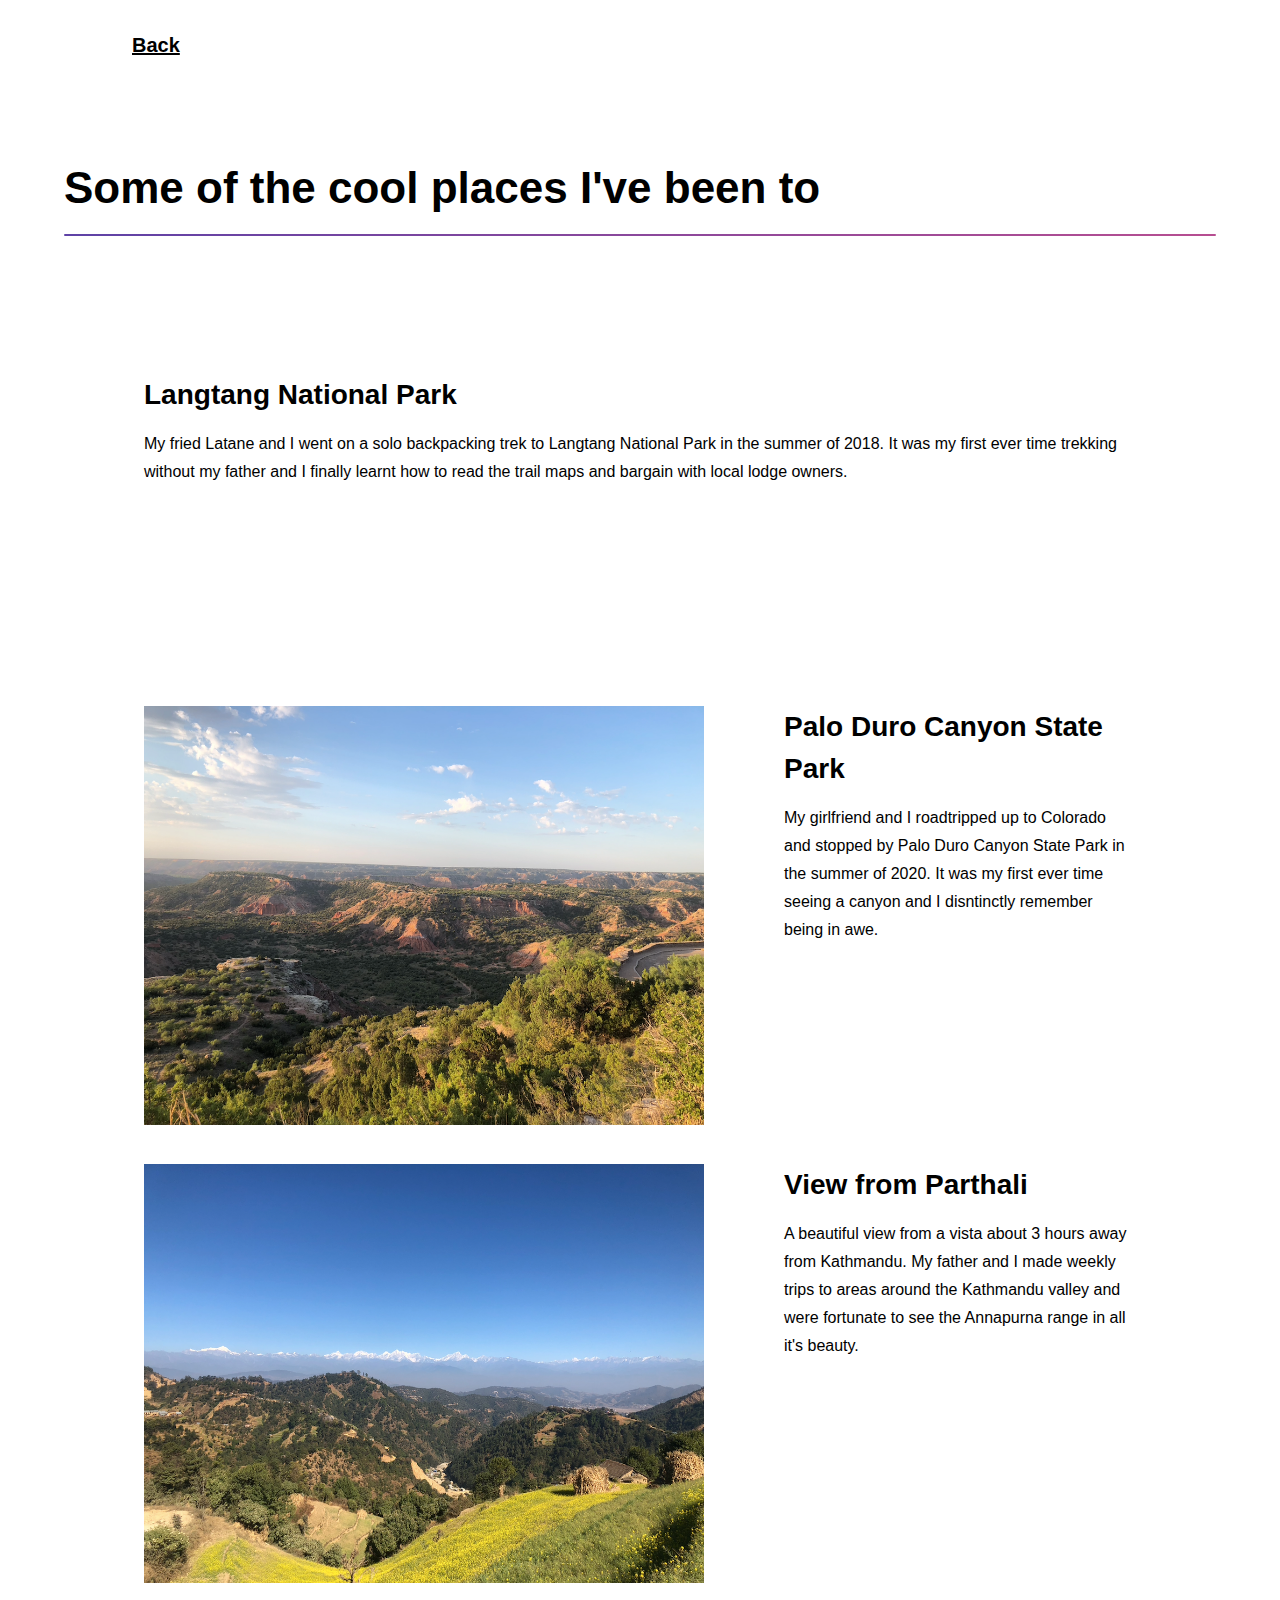
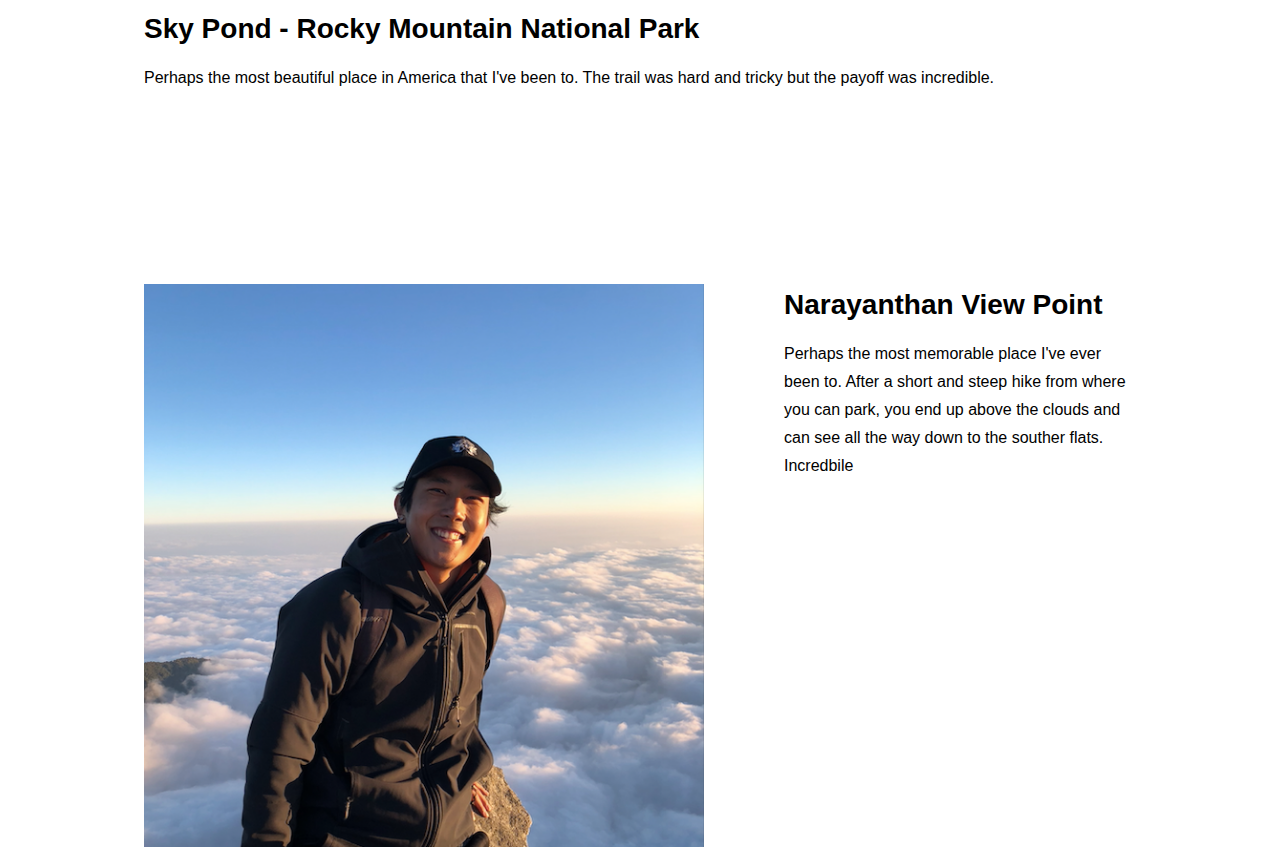
==== gallery.html @ dacf2e40 "Gallery" ====
<!DOCTYPE HTML>
<!--
	Hyperspace by HTML5 UP
	html5up.net | @ajlkn
	Free for personal and commercial use under the CCA 3.0 license (html5up.net/license)
-->
<html>
	<head>
		<title>Cool Places</title>
		<meta charset="utf-8" />
		<meta name="viewport" content="width=device-width, initial-scale=1, user-scalable=no" />
		<link rel="stylesheet" href="assets/css/main.css" />
		<noscript><link rel="stylesheet" href="assets/css/noscript.css" /></noscript>
	</head>
	<body class="is-preload">

		<!-- Header -->
			<header id="header">
				<a href="index.html" class="title" style= "padding-left:5em">Back</a>
				<nav>
					<ul>
						<li><a href="index.html">Home</a></li>
						<li><a href="generic.html" class="active">Gallery</a></li>
						<li><a href="elements.html">Elements</a></li>
					</ul>
				</nav>
			</header>

		<!-- Wrapper -->
			<div id="wrapper">

				<!-- Main -->
					<section id="main" class="wrapper">
						<div class="inner">
							<h1 class="major">Some of the cool places I've been to</h1>
							<section style = "border: 5em solid white">
								<img src="Langtang.jpg" style = "padding-right: 5em; float: left; width: 40em"2em" alt="" data-position="center center" />
								<div class="content">
									<div class="inner">
										<h2>Langtang National Park</h2>
										<p> My fried Latane and I went on a solo backpacking trek to Langtang National Park in the summer of 2018. It was my first 
											ever time trekking without my father and I finally learnt how to read the trail maps and bargain with local lodge owners.
										</p>
									</div>
								</div>
							</section>
							<br>
							<section style = "border: 5em solid white">
								<img src="paloduro.png" style = "padding-right: 5em; float: left; width: 40em"2em" alt="" data-position="top center" />
								<div class="content">
									<div class="inner" >
										<h2>Palo Duro Canyon State Park</h2>
										<p>My girlfriend and I roadtripped up to Colorado and stopped by Palo Duro Canyon State Park in the summer of 2020. It was my 
											first ever time seeing a canyon and I disntinctly remember being in awe.
										</p>
									</div>
								</div>
							</section>
							<br>
							<section style = "border: 5em solid white">
							<img src="Parthali.png" style = "padding-right: 5em; float: left; width: 40em"2em" alt="" data-position="center center" />
							<div class="content">
								<div class="inner">
									<h2>View from Parthali</h2>
									<p> A beautiful view from a vista about 3 hours away from Kathmandu. My father and I made weekly trips to areas around the 
										Kathmandu valley and were fortunate to see the Annapurna range in all it's beauty. </p>
									</div>
							    </div>
							</section>
							<br>
							<br>

							<section style = "border: 5em solid white">
							<img src="rocky.jpg" style = "padding-right: 5em; float: left; width: 40em"2em" alt="" data-position="center center" />
							<div class="content">
								<div class="inner">
									<h2>Sky Pond - Rocky Mountain National Park </h2>
									<p> Perhaps the most beautiful place in America that I've been to. The trail was hard and tricky but the payoff was incredible.</p>
										</div></div>
									</section>
							<section style = "border: 5em solid white">
							<img src="Narayanthan.png" style = "padding-right: 5em; float: left; width: 40em"2em" alt="" data-position="center center" />
							<div class="content">
								<div class="inner">
									<h2>Narayanthan View Point</h2>
									<p>Perhaps the most memorable place I've ever been to. After a short and steep hike from where you can park, 
										you end up above the clouds and can see all the way down to the souther flats. Incredbile</p>
										</div></div>
									</section>	
						</div>
					</section>
			</div>

		<!-- Scripts -->
			<script src="assets/js/jquery.min.js"></script>
			<script src="assets/js/jquery.scrollex.min.js"></script>
			<script src="assets/js/jquery.scrolly.min.js"></script>
			<script src="assets/js/browser.min.js"></script>
			<script src="assets/js/breakpoints.min.js"></script>
			<script src="assets/js/util.js"></script>
			<script src="assets/js/main.js"></script>

	</body>
</html>
---- assets/css/main.css ----
@import url(fontawesome-all.min.css);

/*
	Hyperspace by HTML5 UP
	html5up.net | @ajlkn
	Free for personal and commercial use under the CCA 3.0 license (html5up.net/license)
*/

html, body, div, span, applet, object,
iframe, h1, h2, h3, h4, h5, h6, p, blockquote,
pre, a, abbr, acronym, address, big, cite,
code, del, dfn, em, img, ins, kbd, q, s, samp,
small, strike, strong, sub, sup, tt, var, b,
u, i, center, dl, dt, dd, ol, ul, li, fieldset,
form, label, legend, table, caption, tbody,
tfoot, thead, tr, th, td, article, aside,
canvas, details, embed, figure, figcaption,
footer, header, hgroup, menu, nav, output, ruby,
section, summary, time, mark, audio, video {
	margin: 0;
	padding: 0;
	border: 0;
	font-size: 100%;
	font: inherit;
	vertical-align: baseline;}

article, aside, details, figcaption, figure,
footer, header, hgroup, menu, nav, section {
	display: block;}

body {
	line-height: 1;
}
.fa-github {
	color: black;
}

.fa-envelope {
	color: black;
}

.fa-linkedin {
	color: black;
}

ol, ul {
	list-style: none;
}

blockquote, q {
	quotes: none;
}

	blockquote:before, blockquote:after, q:before, q:after {
		content: '';
		content: none;
	}

table {
	border-collapse: collapse;
	border-spacing: 0;
}

body {
	-webkit-text-size-adjust: none;
}

mark {
	background-color: transparent;
	color: inherit;
}

input::-moz-focus-inner {
	border: 0;
	padding: 0;
}

input, select, textarea {
	-moz-appearance: none;
	-webkit-appearance: none;
	-ms-appearance: none;
	appearance: none;
}

/* Basic */

	@-ms-viewport {
		width: device-width;
	}

	body {
		-ms-overflow-style: scrollbar;
	}

	@media screen and (max-width: 480px) {

		html, body {
			min-width: 320px;
		}

	}

	html {
		box-sizing: border-box;
	}

	*, *:before, *:after {
		box-sizing: inherit;
	}

	body {
		background: #ffffff;
	}

		body.is-preload *, body.is-preload *:before, body.is-preload *:after {
			-moz-animation: none !important;
			-webkit-animation: none !important;
			-ms-animation: none !important;
			animation: none !important;
			-moz-transition: none !important;
			-webkit-transition: none !important;
			-ms-transition: none !important;
			transition: none !important;
		}

/* Type */

	body, input, select, textarea {
		color: rgba(0, 0, 0, 0.55);
		font-family: Arial, Helvetica, sans-serif;
		font-size: 16.5pt;
		font-weight: normal;
		line-height: 1.75;
	}

		@media screen and (max-width: 1680px) {

			body, input, select, textarea {
				font-size: 13pt;
			}

		}

		@media screen and (max-width: 1280px) {

			body, input, select, textarea {
				font-size: 12pt;
			}

		}

		@media screen and (max-width: 360px) {

			body, input, select, textarea {
				font-size: 11pt;
			}

		}

	a {
		-moz-transition: color 0.2s ease, border-bottom-color 0.2s ease;
		-webkit-transition: color 0.2s ease, border-bottom-color 0.2s ease;
		-ms-transition: color 0.2s ease, border-bottom-color 0.2s ease;
		transition: color 0.2s ease, border-bottom-color 0.2s ease;
		border-bottom: dotted 1px rgba(255, 255, 255, 0.35);
		color: inherit;
		text-decoration: underline;
	}

		a:hover {
			border-bottom-color: transparent;
			color: #000000;
		}

	strong, b {
		color: #000000;
		font-weight: bold;
	}

	em, i {
		font-style: italic;
	}

	p {
		margin: 0 0 2em 0;
		color: black;
		
	}

	h1, h2, h3, h4, h5, h6 {
		color: #000000;
		font-weight: bold;
		line-height: 1.5;
		margin: 0 0 0.5em 0;
	}

		h1 a, h2 a, h3 a, h4 a, h5 a, h6 a {
			color: inherit;
			text-decoration: none;
		}

	h1 {
		font-size: 2.75em;
	}

		h1.major {
			margin: 0 0 1.3em 0;
			position: relative;
			padding-bottom: 0.35em;
		}

			h1.major:after {
				background-image: -moz-linear-gradient(to right, #5e42a6, #b74e91);
				background-image: -webkit-linear-gradient(to right, #5e42a6, #b74e91);
				background-image: -ms-linear-gradient(to right, #5e42a6, #b74e91);
				background-image: linear-gradient(to right, #5e42a6, #b74e91);
				-moz-transition: max-width 0.2s ease;
				-webkit-transition: max-width 0.2s ease;
				-ms-transition: max-width 0.2s ease;
				transition: max-width 0.2s ease;
				border-radius: 0.2em;
				bottom: 0;
				content: '';
				height: 0.05em;
				position: absolute;
				right: 0;
				width: 100%;
			}

	h2 {
		font-size: 1.75em;
	}

	h3 {
		font-size: 1.1em;
	}

	h4 {
		font-size: 1em;
	}

	h5 {
		font-size: 0.8em;
	}

	h6 {
		font-size: 0.6em;
	}

	@media screen and (max-width: 736px) {

		h1 {
			font-size: 2em;
		}

		h2 {
			font-size: 1.25em;
		}

		h3 {
			font-size: 1em;
		}

		h4 {
			font-size: 0.8em;
		}

		h5 {
			font-size: 0.6em;
		}

		h6 {
			font-size: 0.6em;
		}

	}

	sub {
		font-size: 0.8em;
		position: relative;
		top: 0.5em;
	}

	sup {
		font-size: 0.8em;
		position: relative;
		top: -0.5em;
	}

	blockquote {
		border-left: solid 4px rgba(255, 255, 255, 0.15);
		font-style: italic;
		margin: 0 0 2em 0;
		padding: 0.5em 0 0.5em 2em;
	}

	code {
		background: rgba(255, 255, 255, 0.05);
		border-radius: 0.25em;
		border: solid 1px rgba(255, 255, 255, 0.15);
		font-family: "Courier New", monospace;
		font-size: 0.9em;
		margin: 0 0.25em;
		padding: 0.25em 0.65em;
	}

	pre {
		-webkit-overflow-scrolling: touch;
		font-family: "Courier New", monospace;
		font-size: 0.9em;
		margin: 0 0 2em 0;
	}

		pre code {
			display: block;
			line-height: 1.75em;
			padding: 1em 1.5em;
			overflow-x: auto;
		}

	hr {
		border: 0;
		border-bottom: solid 1px rgba(255, 255, 255, 0.15);
		margin: 2em 0;
	}

		hr.major {
			margin: 3em 0;
		}

	.align-left {
		text-align: left;
	}

	.align-center {
		text-align: center;
	}

	.align-right {
		text-align: right;
	}

/* Row */

	.row {
		display: flex;
		flex-wrap: wrap;
		box-sizing: border-box;
		align-items: stretch;
	}

		.row > * {
			box-sizing: border-box;
		}

		.row.gtr-uniform > * > :last-child {
			margin-bottom: 0;
		}

		.row.aln-left {
			justify-content: flex-start;
		}

		.row.aln-center {
			justify-content: center;
		}

		.row.aln-right {
			justify-content: flex-end;
		}

		.row.aln-top {
			align-items: flex-start;
		}

		.row.aln-middle {
			align-items: center;
		}

		.row.aln-bottom {
			align-items: flex-end;
		}

		.row > .imp {
			order: -1;
		}

		.row > .col-1 {
			width: 8.33333%;
		}

		.row > .off-1 {
			margin-left: 8.33333%;
		}

		.row > .col-2 {
			width: 16.66667%;
		}

		.row > .off-2 {
			margin-left: 16.66667%;
		}

		.row > .col-3 {
			width: 25%;
		}

		.row > .off-3 {
			margin-left: 25%;
		}

		.row > .col-4 {
			width: 33.33333%;
		}

		.row > .off-4 {
			margin-left: 33.33333%;
		}

		.row > .col-5 {
			width: 41.66667%;
		}

		.row > .off-5 {
			margin-left: 41.66667%;
		}

		.row > .col-6 {
			width: 50%;
		}

		.row > .off-6 {
			margin-left: 50%;
		}

		.row > .col-7 {
			width: 58.33333%;
		}

		.row > .off-7 {
			margin-left: 58.33333%;
		}

		.row > .col-8 {
			width: 66.66667%;
		}

		.row > .off-8 {
			margin-left: 66.66667%;
		}

		.row > .col-9 {
			width: 75%;
		}

		.row > .off-9 {
			margin-left: 75%;
		}

		.row > .col-10 {
			width: 83.33333%;
		}

		.row > .off-10 {
			margin-left: 83.33333%;
		}

		.row > .col-11 {
			width: 91.66667%;
		}

		.row > .off-11 {
			margin-left: 91.66667%;
		}

		.row > .col-12 {
			width: 100%;
		}

		.row > .off-12 {
			margin-left: 100%;
		}

		.row.gtr-0 {
			margin-top: 0;
			margin-left: 0em;
		}

			.row.gtr-0 > * {
				padding: 0 0 0 0em;
			}

			.row.gtr-0.gtr-uniform {
				margin-top: 0em;
			}

				.row.gtr-0.gtr-uniform > * {
					padding-top: 0em;
				}

		.row.gtr-25 {
			margin-top: 0;
			margin-left: -0.375em;
		}

			.row.gtr-25 > * {
				padding: 0 0 0 0.375em;
			}

			.row.gtr-25.gtr-uniform {
				margin-top: -0.375em;
			}

				.row.gtr-25.gtr-uniform > * {
					padding-top: 0.375em;
				}

		.row.gtr-50 {
			margin-top: 0;
			margin-left: -0.75em;
		}

			.row.gtr-50 > * {
				padding: 0 0 0 0.75em;
			}

			.row.gtr-50.gtr-uniform {
				margin-top: -0.75em;
			}

				.row.gtr-50.gtr-uniform > * {
					padding-top: 0.75em;
				}

		.row {
			margin-top: 0;
			margin-left: -1.5em;
		}

			.row > * {
				padding: 0 0 0 1.5em;
			}

			.row.gtr-uniform {
				margin-top: -1.5em;
			}

				.row.gtr-uniform > * {
					padding-top: 1.5em;
				}

		.row.gtr-150 {
			margin-top: 0;
			margin-left: -2.25em;
		}

			.row.gtr-150 > * {
				padding: 0 0 0 2.25em;
			}

			.row.gtr-150.gtr-uniform {
				margin-top: -2.25em;
			}

				.row.gtr-150.gtr-uniform > * {
					padding-top: 2.25em;
				}

		.row.gtr-200 {
			margin-top: 0;
			margin-left: -3em;
		}

			.row.gtr-200 > * {
				padding: 0 0 0 3em;
			}

			.row.gtr-200.gtr-uniform {
				margin-top: -3em;
			}

				.row.gtr-200.gtr-uniform > * {
					padding-top: 3em;
				}

		@media screen and (max-width: 1680px) {

			.row {
				display: flex;
				flex-wrap: wrap;
				box-sizing: border-box;
				align-items: stretch;
			}

				.row > * {
					box-sizing: border-box;
				}

				.row.gtr-uniform > * > :last-child {
					margin-bottom: 0;
				}

				.row.aln-left {
					justify-content: flex-start;
				}

				.row.aln-center {
					justify-content: center;
				}

				.row.aln-right {
					justify-content: flex-end;
				}

				.row.aln-top {
					align-items: flex-start;
				}

				.row.aln-middle {
					align-items: center;
				}

				.row.aln-bottom {
					align-items: flex-end;
				}

				.row > .imp-xlarge {
					order: -1;
				}

				.row > .col-1-xlarge {
					width: 8.33333%;
				}

				.row > .off-1-xlarge {
					margin-left: 8.33333%;
				}

				.row > .col-2-xlarge {
					width: 16.66667%;
				}

				.row > .off-2-xlarge {
					margin-left: 16.66667%;
				}

				.row > .col-3-xlarge {
					width: 25%;
				}

				.row > .off-3-xlarge {
					margin-left: 25%;
				}

				.row > .col-4-xlarge {
					width: 33.33333%;
				}

				.row > .off-4-xlarge {
					margin-left: 33.33333%;
				}

				.row > .col-5-xlarge {
					width: 41.66667%;
				}

				.row > .off-5-xlarge {
					margin-left: 41.66667%;
				}

				.row > .col-6-xlarge {
					width: 50%;
				}

				.row > .off-6-xlarge {
					margin-left: 50%;
				}

				.row > .col-7-xlarge {
					width: 58.33333%;
				}

				.row > .off-7-xlarge {
					margin-left: 58.33333%;
				}

				.row > .col-8-xlarge {
					width: 66.66667%;
				}

				.row > .off-8-xlarge {
					margin-left: 66.66667%;
				}

				.row > .col-9-xlarge {
					width: 75%;
				}

				.row > .off-9-xlarge {
					margin-left: 75%;
				}

				.row > .col-10-xlarge {
					width: 83.33333%;
				}

				.row > .off-10-xlarge {
					margin-left: 83.33333%;
				}

				.row > .col-11-xlarge {
					width: 91.66667%;
				}

				.row > .off-11-xlarge {
					margin-left: 91.66667%;
				}

				.row > .col-12-xlarge {
					width: 100%;
				}

				.row > .off-12-xlarge {
					margin-left: 100%;
				}

				.row.gtr-0 {
					margin-top: 0;
					margin-left: 0em;
				}

					.row.gtr-0 > * {
						padding: 0 0 0 0em;
					}

					.row.gtr-0.gtr-uniform {
						margin-top: 0em;
					}

						.row.gtr-0.gtr-uniform > * {
							padding-top: 0em;
						}

				.row.gtr-25 {
					margin-top: 0;
					margin-left: -0.375em;
				}

					.row.gtr-25 > * {
						padding: 0 0 0 0.375em;
					}

					.row.gtr-25.gtr-uniform {
						margin-top: -0.375em;
					}

						.row.gtr-25.gtr-uniform > * {
							padding-top: 0.375em;
						}

				.row.gtr-50 {
					margin-top: 0;
					margin-left: -0.75em;
				}

					.row.gtr-50 > * {
						padding: 0 0 0 0.75em;
					}

					.row.gtr-50.gtr-uniform {
						margin-top: -0.75em;
					}

						.row.gtr-50.gtr-uniform > * {
							padding-top: 0.75em;
						}

				.row {
					margin-top: 0;
					margin-left: -1.5em;
				}

					.row > * {
						padding: 0 0 0 1.5em;
					}

					.row.gtr-uniform {
						margin-top: -1.5em;
					}

						.row.gtr-uniform > * {
							padding-top: 1.5em;
						}

				.row.gtr-150 {
					margin-top: 0;
					margin-left: -2.25em;
				}

					.row.gtr-150 > * {
						padding: 0 0 0 2.25em;
					}

					.row.gtr-150.gtr-uniform {
						margin-top: -2.25em;
					}

						.row.gtr-150.gtr-uniform > * {
							padding-top: 2.25em;
						}

				.row.gtr-200 {
					margin-top: 0;
					margin-left: -3em;
				}

					.row.gtr-200 > * {
						padding: 0 0 0 3em;
					}

					.row.gtr-200.gtr-uniform {
						margin-top: -3em;
					}

						.row.gtr-200.gtr-uniform > * {
							padding-top: 3em;
						}

		}

		@media screen and (max-width: 1280px) {

			.row {
				display: flex;
				flex-wrap: wrap;
				box-sizing: border-box;
				align-items: stretch;
			}

				.row > * {
					box-sizing: border-box;
				}

				.row.gtr-uniform > * > :last-child {
					margin-bottom: 0;
				}

				.row.aln-left {
					justify-content: flex-start;
				}

				.row.aln-center {
					justify-content: center;
				}

				.row.aln-right {
					justify-content: flex-end;
				}

				.row.aln-top {
					align-items: flex-start;
				}

				.row.aln-middle {
					align-items: center;
				}

				.row.aln-bottom {
					align-items: flex-end;
				}

				.row > .imp-large {
					order: -1;
				}

				.row > .col-1-large {
					width: 8.33333%;
				}

				.row > .off-1-large {
					margin-left: 8.33333%;
				}

				.row > .col-2-large {
					width: 16.66667%;
				}

				.row > .off-2-large {
					margin-left: 16.66667%;
				}

				.row > .col-3-large {
					width: 25%;
				}

				.row > .off-3-large {
					margin-left: 25%;
				}

				.row > .col-4-large {
					width: 33.33333%;
				}

				.row > .off-4-large {
					margin-left: 33.33333%;
				}

				.row > .col-5-large {
					width: 41.66667%;
				}

				.row > .off-5-large {
					margin-left: 41.66667%;
				}

				.row > .col-6-large {
					width: 50%;
				}

				.row > .off-6-large {
					margin-left: 50%;
				}

				.row > .col-7-large {
					width: 58.33333%;
				}

				.row > .off-7-large {
					margin-left: 58.33333%;
				}

				.row > .col-8-large {
					width: 66.66667%;
				}

				.row > .off-8-large {
					margin-left: 66.66667%;
				}

				.row > .col-9-large {
					width: 75%;
				}

				.row > .off-9-large {
					margin-left: 75%;
				}

				.row > .col-10-large {
					width: 83.33333%;
				}

				.row > .off-10-large {
					margin-left: 83.33333%;
				}

				.row > .col-11-large {
					width: 91.66667%;
				}

				.row > .off-11-large {
					margin-left: 91.66667%;
				}

				.row > .col-12-large {
					width: 100%;
				}

				.row > .off-12-large {
					margin-left: 100%;
				}

				.row.gtr-0 {
					margin-top: 0;
					margin-left: 0em;
				}

					.row.gtr-0 > * {
						padding: 0 0 0 0em;
					}

					.row.gtr-0.gtr-uniform {
						margin-top: 0em;
					}

						.row.gtr-0.gtr-uniform > * {
							padding-top: 0em;
						}

				.row.gtr-25 {
					margin-top: 0;
					margin-left: -0.375em;
				}

					.row.gtr-25 > * {
						padding: 0 0 0 0.375em;
					}

					.row.gtr-25.gtr-uniform {
						margin-top: -0.375em;
					}

						.row.gtr-25.gtr-uniform > * {
							padding-top: 0.375em;
						}

				.row.gtr-50 {
					margin-top: 0;
					margin-left: -0.75em;
				}

					.row.gtr-50 > * {
						padding: 0 0 0 0.75em;
					}

					.row.gtr-50.gtr-uniform {
						margin-top: -0.75em;
					}

						.row.gtr-50.gtr-uniform > * {
							padding-top: 0.75em;
						}

				.row {
					margin-top: 0;
					margin-left: -1.5em;
				}

					.row > * {
						padding: 0 0 0 1.5em;
					}

					.row.gtr-uniform {
						margin-top: -1.5em;
					}

						.row.gtr-uniform > * {
							padding-top: 1.5em;
						}

				.row.gtr-150 {
					margin-top: 0;
					margin-left: -2.25em;
				}

					.row.gtr-150 > * {
						padding: 0 0 0 2.25em;
					}

					.row.gtr-150.gtr-uniform {
						margin-top: -2.25em;
					}

						.row.gtr-150.gtr-uniform > * {
							padding-top: 2.25em;
						}

				.row.gtr-200 {
					margin-top: 0;
					margin-left: -3em;
				}

					.row.gtr-200 > * {
						padding: 0 0 0 3em;
					}

					.row.gtr-200.gtr-uniform {
						margin-top: -3em;
					}

						.row.gtr-200.gtr-uniform > * {
							padding-top: 3em;
						}

		}

		@media screen and (max-width: 980px) {

			.row {
				display: flex;
				flex-wrap: wrap;
				box-sizing: border-box;
				align-items: stretch;
			}

				.row > * {
					box-sizing: border-box;
				}

				.row.gtr-uniform > * > :last-child {
					margin-bottom: 0;
				}

				.row.aln-left {
					justify-content: flex-start;
				}

				.row.aln-center {
					justify-content: center;
				}

				.row.aln-right {
					justify-content: flex-end;
				}

				.row.aln-top {
					align-items: flex-start;
				}

				.row.aln-middle {
					align-items: center;
				}

				.row.aln-bottom {
					align-items: flex-end;
				}

				.row > .imp-medium {
					order: -1;
				}

				.row > .col-1-medium {
					width: 8.33333%;
				}

				.row > .off-1-medium {
					margin-left: 8.33333%;
				}

				.row > .col-2-medium {
					width: 16.66667%;
				}

				.row > .off-2-medium {
					margin-left: 16.66667%;
				}

				.row > .col-3-medium {
					width: 25%;
				}

				.row > .off-3-medium {
					margin-left: 25%;
				}

				.row > .col-4-medium {
					width: 33.33333%;
				}

				.row > .off-4-medium {
					margin-left: 33.33333%;
				}

				.row > .col-5-medium {
					width: 41.66667%;
				}

				.row > .off-5-medium {
					margin-left: 41.66667%;
				}

				.row > .col-6-medium {
					width: 50%;
				}

				.row > .off-6-medium {
					margin-left: 50%;
				}

				.row > .col-7-medium {
					width: 58.33333%;
				}

				.row > .off-7-medium {
					margin-left: 58.33333%;
				}

				.row > .col-8-medium {
					width: 66.66667%;
				}

				.row > .off-8-medium {
					margin-left: 66.66667%;
				}

				.row > .col-9-medium {
					width: 75%;
				}

				.row > .off-9-medium {
					margin-left: 75%;
				}

				.row > .col-10-medium {
					width: 83.33333%;
				}

				.row > .off-10-medium {
					margin-left: 83.33333%;
				}

				.row > .col-11-medium {
					width: 91.66667%;
				}

				.row > .off-11-medium {
					margin-left: 91.66667%;
				}

				.row > .col-12-medium {
					width: 100%;
				}

				.row > .off-12-medium {
					margin-left: 100%;
				}

				.row.gtr-0 {
					margin-top: 0;
					margin-left: 0em;
				}

					.row.gtr-0 > * {
						padding: 0 0 0 0em;
					}

					.row.gtr-0.gtr-uniform {
						margin-top: 0em;
					}

						.row.gtr-0.gtr-uniform > * {
							padding-top: 0em;
						}

				.row.gtr-25 {
					margin-top: 0;
					margin-left: -0.375em;
				}

					.row.gtr-25 > * {
						padding: 0 0 0 0.375em;
					}

					.row.gtr-25.gtr-uniform {
						margin-top: -0.375em;
					}

						.row.gtr-25.gtr-uniform > * {
							padding-top: 0.375em;
						}

				.row.gtr-50 {
					margin-top: 0;
					margin-left: -0.75em;
				}

					.row.gtr-50 > * {
						padding: 0 0 0 0.75em;
					}

					.row.gtr-50.gtr-uniform {
						margin-top: -0.75em;
					}

						.row.gtr-50.gtr-uniform > * {
							padding-top: 0.75em;
						}

				.row {
					margin-top: 0;
					margin-left: -1.5em;
				}

					.row > * {
						padding: 0 0 0 1.5em;
					}

					.row.gtr-uniform {
						margin-top: -1.5em;
					}

						.row.gtr-uniform > * {
							padding-top: 1.5em;
						}

				.row.gtr-150 {
					margin-top: 0;
					margin-left: -2.25em;
				}

					.row.gtr-150 > * {
						padding: 0 0 0 2.25em;
					}

					.row.gtr-150.gtr-uniform {
						margin-top: -2.25em;
					}

						.row.gtr-150.gtr-uniform > * {
							padding-top: 2.25em;
						}

				.row.gtr-200 {
					margin-top: 0;
					margin-left: -3em;
				}

					.row.gtr-200 > * {
						padding: 0 0 0 3em;
					}

					.row.gtr-200.gtr-uniform {
						margin-top: -3em;
					}

						.row.gtr-200.gtr-uniform > * {
							padding-top: 3em;
						}

		}

		@media screen and (max-width: 736px) {

			.row {
				display: flex;
				flex-wrap: wrap;
				box-sizing: border-box;
				align-items: stretch;
			}

				.row > * {
					box-sizing: border-box;
				}

				.row.gtr-uniform > * > :last-child {
					margin-bottom: 0;
				}

				.row.aln-left {
					justify-content: flex-start;
				}

				.row.aln-center {
					justify-content: center;
				}

				.row.aln-right {
					justify-content: flex-end;
				}

				.row.aln-top {
					align-items: flex-start;
				}

				.row.aln-middle {
					align-items: center;
				}

				.row.aln-bottom {
					align-items: flex-end;
				}

				.row > .imp-small {
					order: -1;
				}

				.row > .col-1-small {
					width: 8.33333%;
				}

				.row > .off-1-small {
					margin-left: 8.33333%;
				}

				.row > .col-2-small {
					width: 16.66667%;
				}

				.row > .off-2-small {
					margin-left: 16.66667%;
				}

				.row > .col-3-small {
					width: 25%;
				}

				.row > .off-3-small {
					margin-left: 25%;
				}

				.row > .col-4-small {
					width: 33.33333%;
				}

				.row > .off-4-small {
					margin-left: 33.33333%;
				}

				.row > .col-5-small {
					width: 41.66667%;
				}

				.row > .off-5-small {
					margin-left: 41.66667%;
				}

				.row > .col-6-small {
					width: 50%;
				}

				.row > .off-6-small {
					margin-left: 50%;
				}

				.row > .col-7-small {
					width: 58.33333%;
				}

				.row > .off-7-small {
					margin-left: 58.33333%;
				}

				.row > .col-8-small {
					width: 66.66667%;
				}

				.row > .off-8-small {
					margin-left: 66.66667%;
				}

				.row > .col-9-small {
					width: 75%;
				}

				.row > .off-9-small {
					margin-left: 75%;
				}

				.row > .col-10-small {
					width: 83.33333%;
				}

				.row > .off-10-small {
					margin-left: 83.33333%;
				}

				.row > .col-11-small {
					width: 91.66667%;
				}

				.row > .off-11-small {
					margin-left: 91.66667%;
				}

				.row > .col-12-small {
					width: 100%;
				}

				.row > .off-12-small {
					margin-left: 100%;
				}

				.row.gtr-0 {
					margin-top: 0;
					margin-left: 0em;
				}

					.row.gtr-0 > * {
						padding: 0 0 0 0em;
					}

					.row.gtr-0.gtr-uniform {
						margin-top: 0em;
					}

						.row.gtr-0.gtr-uniform > * {
							padding-top: 0em;
						}

				.row.gtr-25 {
					margin-top: 0;
					margin-left: -0.375em;
				}

					.row.gtr-25 > * {
						padding: 0 0 0 0.375em;
					}

					.row.gtr-25.gtr-uniform {
						margin-top: -0.375em;
					}

						.row.gtr-25.gtr-uniform > * {
							padding-top: 0.375em;
						}

				.row.gtr-50 {
					margin-top: 0;
					margin-left: -0.75em;
				}

					.row.gtr-50 > * {
						padding: 0 0 0 0.75em;
					}

					.row.gtr-50.gtr-uniform {
						margin-top: -0.75em;
					}

						.row.gtr-50.gtr-uniform > * {
							padding-top: 0.75em;
						}

				.row {
					margin-top: 0;
					margin-left: -1.5em;
				}

					.row > * {
						padding: 0 0 0 1.5em;
					}

					.row.gtr-uniform {
						margin-top: -1.5em;
					}

						.row.gtr-uniform > * {
							padding-top: 1.5em;
						}

				.row.gtr-150 {
					margin-top: 0;
					margin-left: -2.25em;
				}

					.row.gtr-150 > * {
						padding: 0 0 0 2.25em;
					}

					.row.gtr-150.gtr-uniform {
						margin-top: -2.25em;
					}

						.row.gtr-150.gtr-uniform > * {
							padding-top: 2.25em;
						}

				.row.gtr-200 {
					margin-top: 0;
					margin-left: -3em;
				}

					.row.gtr-200 > * {
						padding: 0 0 0 3em;
					}

					.row.gtr-200.gtr-uniform {
						margin-top: -3em;
					}

						.row.gtr-200.gtr-uniform > * {
							padding-top: 3em;
						}

		}

		@media screen and (max-width: 480px) {

			.row {
				display: flex;
				flex-wrap: wrap;
				box-sizing: border-box;
				align-items: stretch;
			}

				.row > * {
					box-sizing: border-box;
				}

				.row.gtr-uniform > * > :last-child {
					margin-bottom: 0;
				}

				.row.aln-left {
					justify-content: flex-start;
				}

				.row.aln-center {
					justify-content: center;
				}

				.row.aln-right {
					justify-content: flex-end;
				}

				.row.aln-top {
					align-items: flex-start;
				}

				.row.aln-middle {
					align-items: center;
				}

				.row.aln-bottom {
					align-items: flex-end;
				}

				.row > .imp-xsmall {
					order: -1;
				}

				.row > .col-1-xsmall {
					width: 8.33333%;
				}

				.row > .off-1-xsmall {
					margin-left: 8.33333%;
				}

				.row > .col-2-xsmall {
					width: 16.66667%;
				}

				.row > .off-2-xsmall {
					margin-left: 16.66667%;
				}

				.row > .col-3-xsmall {
					width: 25%;
				}

				.row > .off-3-xsmall {
					margin-left: 25%;
				}

				.row > .col-4-xsmall {
					width: 33.33333%;
				}

				.row > .off-4-xsmall {
					margin-left: 33.33333%;
				}

				.row > .col-5-xsmall {
					width: 41.66667%;
				}

				.row > .off-5-xsmall {
					margin-left: 41.66667%;
				}

				.row > .col-6-xsmall {
					width: 50%;
				}

				.row > .off-6-xsmall {
					margin-left: 50%;
				}

				.row > .col-7-xsmall {
					width: 58.33333%;
				}

				.row > .off-7-xsmall {
					margin-left: 58.33333%;
				}

				.row > .col-8-xsmall {
					width: 66.66667%;
				}

				.row > .off-8-xsmall {
					margin-left: 66.66667%;
				}

				.row > .col-9-xsmall {
					width: 75%;
				}

				.row > .off-9-xsmall {
					margin-left: 75%;
				}

				.row > .col-10-xsmall {
					width: 83.33333%;
				}

				.row > .off-10-xsmall {
					margin-left: 83.33333%;
				}

				.row > .col-11-xsmall {
					width: 91.66667%;
				}

				.row > .off-11-xsmall {
					margin-left: 91.66667%;
				}

				.row > .col-12-xsmall {
					width: 100%;
				}

				.row > .off-12-xsmall {
					margin-left: 100%;
				}

				.row.gtr-0 {
					margin-top: 0;
					margin-left: 0em;
				}

					.row.gtr-0 > * {
						padding: 0 0 0 0em;
					}

					.row.gtr-0.gtr-uniform {
						margin-top: 0em;
					}

						.row.gtr-0.gtr-uniform > * {
							padding-top: 0em;
						}

				.row.gtr-25 {
					margin-top: 0;
					margin-left: -0.375em;
				}

					.row.gtr-25 > * {
						padding: 0 0 0 0.375em;
					}

					.row.gtr-25.gtr-uniform {
						margin-top: -0.375em;
					}

						.row.gtr-25.gtr-uniform > * {
							padding-top: 0.375em;
						}

				.row.gtr-50 {
					margin-top: 0;
					margin-left: -0.75em;
				}

					.row.gtr-50 > * {
						padding: 0 0 0 0.75em;
					}

					.row.gtr-50.gtr-uniform {
						margin-top: -0.75em;
					}

						.row.gtr-50.gtr-uniform > * {
							padding-top: 0.75em;
						}

				.row {
					margin-top: 0;
					margin-left: -1.5em;
				}

					.row > * {
						padding: 0 0 0 1.5em;
					}

					.row.gtr-uniform {
						margin-top: -1.5em;
					}

						.row.gtr-uniform > * {
							padding-top: 1.5em;
						}

				.row.gtr-150 {
					margin-top: 0;
					margin-left: -2.25em;
				}

					.row.gtr-150 > * {
						padding: 0 0 0 2.25em;
					}

					.row.gtr-150.gtr-uniform {
						margin-top: -2.25em;
					}

						.row.gtr-150.gtr-uniform > * {
							padding-top: 2.25em;
						}

				.row.gtr-200 {
					margin-top: 0;
					margin-left: -3em;
				}

					.row.gtr-200 > * {
						padding: 0 0 0 3em;
					}

					.row.gtr-200.gtr-uniform {
						margin-top: -3em;
					}

						.row.gtr-200.gtr-uniform > * {
							padding-top: 3em;
						}

		}

/* Box */

	.box {
		border-radius: 0.25em;
		border: solid 1px rgba(255, 255, 255, 0.15);
		margin-bottom: 2em;
		padding: 1.5em;
	}

		.box > :last-child,
		.box > :last-child > :last-child,
		.box > :last-child > :last-child > :last-child {
			margin-bottom: 0;
		}

		.box.alt {
			border: 0;
			border-radius: 0;
			padding: 0;
		}

/* Button */

	input[type="submit"],
	input[type="reset"],
	input[type="button"],
	button,
	.button {
		-moz-appearance: none;
		-webkit-appearance: none;
		-ms-appearance: none;
		appearance: none;
		-moz-transition: border-color 0.2s ease;
		-webkit-transition: border-color 0.2s ease;
		-ms-transition: border-color 0.2s ease;
		transition: border-color 0.2s ease;
		background-color: transparent;
		border: solid 5px !important;
		border-color: rgba(0, 0, 0, 0.15) !important;
		border-radius: 3em;
		color: #000000 !important;
		cursor: pointer;
		display: inline-block;
		font-size: 0.6em;
		font-weight: bold;
		height: calc(4.75em + 2px);
		letter-spacing: 0.25em;
		line-height: 4.75em;
		outline: 0;
		padding: 0 3.75em;
		position: relative;
		text-align: center;
		text-decoration: none;
		text-transform: uppercase;
		white-space: nowrap;
	}

		input[type="submit"]:after,
		input[type="reset"]:after,
		input[type="button"]:after,
		button:after,
		.button:after {
			-moz-transform: scale(0.25);
			-webkit-transform: scale(0.25);
			-ms-transform: scale(0.25);
			transform: scale(0.25);
			pointer-events: none;
			-moz-transition: opacity 0.2s ease, -moz-transform 0.2s ease;
			-webkit-transition: opacity 0.2s ease, -webkit-transform 0.2s ease;
			-ms-transition: opacity 0.2s ease, -ms-transform 0.2s ease;
			transition: opacity 0.2s ease, transform 0.2s ease;
			background: #000000;
			border-radius: 3em;
			content: '';
			height: 100%;
			left: 0;
			opacity: 0;
			position: absolute;
			top: 0;
			width: 100%;
		}

		input[type="submit"].icon:before,
		input[type="reset"].icon:before,
		input[type="button"].icon:before,
		button.icon:before,
		.button.icon:before {
			margin-right: 0.75em;
		}

		input[type="submit"].fit,
		input[type="reset"].fit,
		input[type="button"].fit,
		button.fit,
		.button.fit {
			width: 100%;
		}

		input[type="submit"].small,
		input[type="reset"].small,
		input[type="button"].small,
		button.small,
		.button.small {
			font-size: 0.4em;
		}

		input[type="submit"].large,
		input[type="reset"].large,
		input[type="button"].large,
		button.large,
		.button.large {
			font-size: 0.8em;
		}

		input[type="submit"].primary,
		input[type="reset"].primary,
		input[type="button"].primary,
		button.primary,
		.button.primary {
			background-color: #000000;
			color: #f5f5f5 !important;
		}

			input[type="submit"].primary:after,
			input[type="reset"].primary:after,
			input[type="button"].primary:after,
			button.primary:after,
			.button.primary:after {
				display: none;
			}

		input[type="submit"].disabled, input[type="submit"]:disabled,
		input[type="reset"].disabled,
		input[type="reset"]:disabled,
		input[type="button"].disabled,
		input[type="button"]:disabled,
		button.disabled,
		button:disabled,
		.button.disabled,
		.button:disabled {
			cursor: default;
			opacity: 0.5;
			pointer-events: none;
		}

		input[type="submit"]:hover,
		input[type="reset"]:hover,
		input[type="button"]:hover,
		button:hover,
		.button:hover {
			border-color: rgba(139, 139, 139, 0.55) !important;
		}

			input[type="submit"]:hover:after,
			input[type="reset"]:hover:after,
			input[type="button"]:hover:after,
			button:hover:after,
			.button:hover:after {
				opacity: 0.05;
				-moz-transform: scale(1);
				-webkit-transform: scale(1);
				-ms-transform: scale(1);
				transform: scale(1);
			}

			input[type="submit"]:hover:active,
			input[type="reset"]:hover:active,
			input[type="button"]:hover:active,
			button:hover:active,
			.button:hover:active {
				border-color: #ffffff !important;
			}

				input[type="submit"]:hover:active:after,
				input[type="reset"]:hover:active:after,
				input[type="button"]:hover:active:after,
				button:hover:active:after,
				.button:hover:active:after {
					opacity: 0.1;
				}

/* Features */

	.features {
		display: -moz-flex;
		display: -webkit-flex;
		display: -ms-flex;
		display: flex;
		-moz-flex-wrap: wrap;
		-webkit-flex-wrap: wrap;
		-ms-flex-wrap: wrap;
		flex-wrap: wrap;
		border-radius: 0.25em;
		border: solid 1px rgba(255, 255, 255, 0.15);
		background: rgba(255, 255, 255, 0.05);
		margin: 0 0 2em 0;
	}

		.features section {
			padding: 3.5em 3em 1em 7em ;
			width: 50%;
			border-top: solid 1px rgba(255, 255, 255, 0.15);
			position: relative;
		}

			.features section:nth-child(-n + 2) {
				border-top-width: 0;
			}

			.features section:nth-child(2n) {
				border-left: solid 1px rgba(255, 255, 255, 0.15);
			}

			.features section .icon {
				-moz-transition: opacity 0.5s ease, -moz-transform 0.5s ease;
				-webkit-transition: opacity 0.5s ease, -webkit-transform 0.5s ease;
				-ms-transition: opacity 0.5s ease, -ms-transform 0.5s ease;
				transition: opacity 0.5s ease, transform 0.5s ease;
				-moz-transition-delay: 1s;
				-webkit-transition-delay: 1s;
				-ms-transition-delay: 1s;
				transition-delay: 1s;
				-moz-transform: scale(1);
				-webkit-transform: scale(1);
				-ms-transform: scale(1);
				transform: scale(1);
				position: absolute;
				left: 3em;
				top: 3em;
				opacity: 1;
			}

			.features section:nth-child(1) .icon {
				-moz-transition-delay: 0.15s;
				-webkit-transition-delay: 0.15s;
				-ms-transition-delay: 0.15s;
				transition-delay: 0.15s;
			}

			.features section:nth-child(2) .icon {
				-moz-transition-delay: 0.3s;
				-webkit-transition-delay: 0.3s;
				-ms-transition-delay: 0.3s;
				transition-delay: 0.3s;
			}

			.features section:nth-child(3) .icon {
				-moz-transition-delay: 0.45s;
				-webkit-transition-delay: 0.45s;
				-ms-transition-delay: 0.45s;
				transition-delay: 0.45s;
			}

			.features section:nth-child(4) .icon {
				-moz-transition-delay: 0.6s;
				-webkit-transition-delay: 0.6s;
				-ms-transition-delay: 0.6s;
				transition-delay: 0.6s;
			}

			.features section:nth-child(5) .icon {
				-moz-transition-delay: 0.75s;
				-webkit-transition-delay: 0.75s;
				-ms-transition-delay: 0.75s;
				transition-delay: 0.75s;
			}

			.features section:nth-child(6) .icon {
				-moz-transition-delay: 0.9s;
				-webkit-transition-delay: 0.9s;
				-ms-transition-delay: 0.9s;
				transition-delay: 0.9s;
			}

			.features section:nth-child(7) .icon {
				-moz-transition-delay: 1.05s;
				-webkit-transition-delay: 1.05s;
				-ms-transition-delay: 1.05s;
				transition-delay: 1.05s;
			}

			.features section:nth-child(8) .icon {
				-moz-transition-delay: 1.2s;
				-webkit-transition-delay: 1.2s;
				-ms-transition-delay: 1.2s;
				transition-delay: 1.2s;
			}

			.features section:nth-child(9) .icon {
				-moz-transition-delay: 1.35s;
				-webkit-transition-delay: 1.35s;
				-ms-transition-delay: 1.35s;
				transition-delay: 1.35s;
			}

			.features section:nth-child(10) .icon {
				-moz-transition-delay: 1.5s;
				-webkit-transition-delay: 1.5s;
				-ms-transition-delay: 1.5s;
				transition-delay: 1.5s;
			}

			.features section:nth-child(11) .icon {
				-moz-transition-delay: 1.65s;
				-webkit-transition-delay: 1.65s;
				-ms-transition-delay: 1.65s;
				transition-delay: 1.65s;
			}

			.features section:nth-child(12) .icon {
				-moz-transition-delay: 1.8s;
				-webkit-transition-delay: 1.8s;
				-ms-transition-delay: 1.8s;
				transition-delay: 1.8s;
			}

			.features section:nth-child(13) .icon {
				-moz-transition-delay: 1.95s;
				-webkit-transition-delay: 1.95s;
				-ms-transition-delay: 1.95s;
				transition-delay: 1.95s;
			}

			.features section:nth-child(14) .icon {
				-moz-transition-delay: 2.1s;
				-webkit-transition-delay: 2.1s;
				-ms-transition-delay: 2.1s;
				transition-delay: 2.1s;
			}

			.features section:nth-child(15) .icon {
				-moz-transition-delay: 2.25s;
				-webkit-transition-delay: 2.25s;
				-ms-transition-delay: 2.25s;
				transition-delay: 2.25s;
			}

			.features section:nth-child(16) .icon {
				-moz-transition-delay: 2.4s;
				-webkit-transition-delay: 2.4s;
				-ms-transition-delay: 2.4s;
				transition-delay: 2.4s;
			}

			.features section:nth-child(17) .icon {
				-moz-transition-delay: 2.55s;
				-webkit-transition-delay: 2.55s;
				-ms-transition-delay: 2.55s;
				transition-delay: 2.55s;
			}

			.features section:nth-child(18) .icon {
				-moz-transition-delay: 2.7s;
				-webkit-transition-delay: 2.7s;
				-ms-transition-delay: 2.7s;
				transition-delay: 2.7s;
			}

			.features section:nth-child(19) .icon {
				-moz-transition-delay: 2.85s;
				-webkit-transition-delay: 2.85s;
				-ms-transition-delay: 2.85s;
				transition-delay: 2.85s;
			}

			.features section:nth-child(20) .icon {
				-moz-transition-delay: 3s;
				-webkit-transition-delay: 3s;
				-ms-transition-delay: 3s;
				transition-delay: 3s;
			}

		.features.inactive section .icon {
			-moz-transform: scale(0.5);
			-webkit-transform: scale(0.5);
			-ms-transform: scale(0.5);
			transform: scale(0.5);
			opacity: 0;
		}

		@media screen and (max-width: 980px) {

			.features {
				display: block;
			}

				.features section {
					border-top-width: 1px !important;
					border-left-width: 0 !important;
					width: 100%;
				}

					.features section:first-child {
						border-top-width: 0 !important;
					}

		}

		@media screen and (max-width: 736px) {

			.features section {
				padding: 2.5em 1.5em 0.1em 5.5em ;
			}

				.features section .icon {
					left: 1.5em;
					top: 2em;
				}

		}

		@media screen and (max-width: 480px) {

			.features section {
				padding: 2em 1.5em 0.1em 1.5em ;
			}

				.features section .icon {
					left: 0;
					position: relative;
					top: 0;
				}

		}

/* Form */

	form {
		margin: 0 0 2em 0;
	}

		form > :last-child {
			margin-bottom: 0;
		}

		form > .fields {
			display: -moz-flex;
			display: -webkit-flex;
			display: -ms-flex;
			display: flex;
			-moz-flex-wrap: wrap;
			-webkit-flex-wrap: wrap;
			-ms-flex-wrap: wrap;
			flex-wrap: wrap;
			width: calc(100% + 3em);
			margin: -1.5em 0 2em -1.5em;
		}

			form > .fields > .field {
				-moz-flex-grow: 0;
				-webkit-flex-grow: 0;
				-ms-flex-grow: 0;
				flex-grow: 0;
				-moz-flex-shrink: 0;
				-webkit-flex-shrink: 0;
				-ms-flex-shrink: 0;
				flex-shrink: 0;
				padding: 1.5em 0 0 1.5em;
				width: calc(100% - 1.5em);
			}

				form > .fields > .field.half {
					width: calc(50% - 0.75em);
				}

				form > .fields > .field.third {
					width: calc(100%/3 - 0.5em);
				}

				form > .fields > .field.quarter {
					width: calc(25% - 0.375em);
				}

		@media screen and (max-width: 480px) {

			form > .fields {
				width: calc(100% + 3em);
				margin: -1.5em 0 2em -1.5em;
			}

				form > .fields > .field {
					padding: 1.5em 0 0 1.5em;
					width: calc(100% - 1.5em);
				}

					form > .fields > .field.half {
						width: calc(100% - 1.5em);
					}

					form > .fields > .field.third {
						width: calc(100% - 1.5em);
					}

					form > .fields > .field.quarter {
						width: calc(100% - 1.5em);
					}

		}

	label {
		color: #000000;
		font-weight: bold;
		line-height: 1.5;
		margin: 0 0 0.7em 0;
		display: block;
		font-size: 1.1em;
	}

	input[type="text"],
	input[type="password"],
	input[type="email"],
	input[type="tel"],
	select,
	textarea {
		-moz-appearance: none;
		-webkit-appearance: none;
		-ms-appearance: none;
		appearance: none;
		background: rgba(255, 255, 255, 0.05);
		border-radius: 0.25em;
		border: none;
		border: solid 1px rgba(255, 255, 255, 0.15);
		color: inherit;
		display: block;
		outline: 0;
		padding: 0 1em;
		text-decoration: none;
		width: 100%;
	}

		input[type="text"]:invalid,
		input[type="password"]:invalid,
		input[type="email"]:invalid,
		input[type="tel"]:invalid,
		select:invalid,
		textarea:invalid {
			box-shadow: none;
		}

		input[type="text"]:focus,
		input[type="password"]:focus,
		input[type="email"]:focus,
		input[type="tel"]:focus,
		select:focus,
		textarea:focus {
			border-color: #030303;
			box-shadow: 0 0 0 1px #ffffff;
		}

	select {
		background-image: url("data:image/svg+xml;charset=utf8,%3Csvg xmlns='http://www.w3.org/2000/svg' width='40' height='40' preserveAspectRatio='none' viewBox='0 0 40 40'%3E%3Cpath d='M9.4,12.3l10.4,10.4l10.4-10.4c0.2-0.2,0.5-0.4,0.9-0.4c0.3,0,0.6,0.1,0.9,0.4l3.3,3.3c0.2,0.2,0.4,0.5,0.4,0.9 c0,0.4-0.1,0.6-0.4,0.9L20.7,31.9c-0.2,0.2-0.5,0.4-0.9,0.4c-0.3,0-0.6-0.1-0.9-0.4L4.3,17.3c-0.2-0.2-0.4-0.5-0.4-0.9 c0-0.4,0.1-0.6,0.4-0.9l3.3-3.3c0.2-0.2,0.5-0.4,0.9-0.4S9.1,12.1,9.4,12.3z' fill='rgba(255, 255, 255, 0.15)' /%3E%3C/svg%3E");
		background-size: 1.25rem;
		background-repeat: no-repeat;
		background-position: calc(100% - 1rem) center;
		height: 2.75em;
		padding-right: 2.75em;
		text-overflow: ellipsis;
	}

		select option {
			color: #ffffff;
			background: #312450;
		}

		select:focus::-ms-value {
			background-color: transparent;
		}

		select::-ms-expand {
			display: none;
		}

	input[type="text"],
	input[type="password"],
	input[type="email"],
	select {
		height: 2.75em;
	}

	textarea {
		padding: 0.75em 1em;
	}

		body.is-ie textarea {
			min-height: 10em;
		}

	input[type="checkbox"],
	input[type="radio"] {
		-moz-appearance: none;
		-webkit-appearance: none;
		-ms-appearance: none;
		appearance: none;
		display: block;
		float: left;
		margin-right: -2em;
		opacity: 0;
		width: 1em;
		z-index: -1;
	}

		input[type="checkbox"] + label,
		input[type="radio"] + label {
			text-decoration: none;
			color: rgba(255, 255, 255, 0.55);
			cursor: pointer;
			display: inline-block;
			font-size: 1em;
			font-weight: normal;
			padding-left: 2.4em;
			padding-right: 0.75em;
			position: relative;
		}

			input[type="checkbox"] + label:before,
			input[type="radio"] + label:before {
				-moz-osx-font-smoothing: grayscale;
				-webkit-font-smoothing: antialiased;
				display: inline-block;
				font-style: normal;
				font-variant: normal;
				text-rendering: auto;
				line-height: 1;
				text-transform: none !important;
				font-family: 'Font Awesome 5 Free';
				font-weight: 900;
			}

			input[type="checkbox"] + label:before,
			input[type="radio"] + label:before {
				background: rgba(255, 255, 255, 0.05);
				border-radius: 0.25em;
				border: solid 1px rgba(255, 255, 255, 0.15);
				content: '';
				display: inline-block;
				font-size: 0.8em;
				height: 2.0625em;
				left: 0;
				line-height: 2.0625em;
				position: absolute;
				text-align: center;
				top: 0;
				width: 2.0625em;
			}

		input[type="checkbox"]:checked + label:before,
		input[type="radio"]:checked + label:before {
			background: #ffffff;
			border-color: #ffffff;
			color: #b74e91;
			content: '\f00c';
		}

		input[type="checkbox"]:focus + label:before,
		input[type="radio"]:focus + label:before {
			border-color: #ffffff;
			box-shadow: 0 0 0 1px #ffffff;
		}

	input[type="checkbox"] + label:before {
		border-radius: 0.25em;
	}

	input[type="radio"] + label:before {
		border-radius: 100%;
	}

	::-webkit-input-placeholder {
		color: rgba(255, 255, 255, 0.35) !important;
		opacity: 1.0;
	}

	:-moz-placeholder {
		color: rgba(255, 255, 255, 0.35) !important;
		opacity: 1.0;
	}

	::-moz-placeholder {
		color: rgba(255, 255, 255, 0.35) !important;
		opacity: 1.0;
	}

	:-ms-input-placeholder {
		color: rgba(255, 255, 255, 0.35) !important;
		opacity: 1.0;
	}

/* Icon */

	.icon {
		text-decoration: none;
		border-bottom: none;
		position: relative;
	}

		.icon:before {
			-moz-osx-font-smoothing: grayscale;
			-webkit-font-smoothing: antialiased;
			display: inline-block;
			font-style: normal;
			font-variant: normal;
			text-rendering: auto;
			line-height: 1;
			text-transform: none !important;
			font-family: 'Font Awesome 5 Free';
			font-weight: 400;
		}

		.icon > .label {
			display: none;
		}

		.icon:before {
			line-height: inherit;
		}

		.icon.solid:before {
			font-weight: 900;
		}

		.icon.brands:before {
			font-family: 'Font Awesome 5 Brands';
		}

		.icon.major {
			width: 2.5em;
			height: 2.5em;
			display: block;
			background: #ffffff;
			border-radius: 100%;
			color: #312450;
			text-align: center;
			line-height: 2.5em;
			margin: 0 0 1.3em 0;
		}

			.icon.major:before {
				font-size: 1.25em;
			}

				.wrapper.style1 .icon.major:before {
					color: #5e42a6;
				}

				.wrapper.style1-alt .icon.major:before {
					color: #493382;
				}

				.wrapper.style2 .icon.major:before {
					color: #5052b5;
				}

				.wrapper.style2-alt .icon.major:before {
					color: #3e4094;
				}

				.wrapper.style3 .icon.major:before {
					color: #b74e91;
				}

				.wrapper.style3-alt .icon.major:before {
					color: #953d75;
				}

/* Image */

	.image {
		border-radius: 0.25em;
		border: 0;
		display: inline-block;
		position: relative;
	}

		.image img {
			border-radius: 0.25em;
			display: block;
		}

		.image.left, .image.right {
			max-width: 40%;
		}

			.image.left img, .image.right img {
				width: 100%;
			}

		.image.left {
			float: left;
			margin: 0 1.5em 1em 0;
			top: 0.25em;
		}

		.image.right {
			float: right;
			margin: 0 0 1em 1.5em;
			top: 0.25em;
		}

		.image.fit {
			display: block;
			margin: 0 0 2em 0;
			width: 40%;
		}

			.image.fit img {
				width: 100%;
			}

		.image.main {
			display: block;
			margin: 0 0 3em 0;
			width: 100%;
		}

			.image.main img {
				width: 100%;
			}

/* List */

	ol {
		list-style: decimal;
		margin: 0 0 2em 0;
		padding-left: 1.25em;
	}

		ol li {
			padding-left: 0.25em;
		}

	ul {
		list-style: disc;
		margin: 0 0 2em 0;
		padding-left: 1em;
	}

		ul li {
			padding-left: 0.5em;
		}

		ul.alt {
			list-style: none;
			padding-left: 0;
		}

			ul.alt li {
				border-top: solid 1px rgba(255, 255, 255, 0.15);
				padding: 0.5em 0;
			}

				ul.alt li:first-child {
					border-top: 0;
					padding-top: 0;
				}

	dl {
		margin: 0 0 2em 0;
	}

		dl dt {
			display: block;
			font-weight: bold;
			margin: 0 0 1em 0;
		}

		dl dd {
			margin-left: 2em;
		}

/* Actions */

	ul.actions {
		display: -moz-flex;
		display: -webkit-flex;
		display: -ms-flex;
		display: flex;
		cursor: default;
		list-style: none;
		margin-left: -1em;
		padding-left: 0;
	}

		ul.actions li {
			padding: 0 0 0 1em;
			vertical-align: middle;
		}

		ul.actions.special {
			-moz-justify-content: center;
			-webkit-justify-content: center;
			-ms-justify-content: center;
			justify-content: center;
			width: 100%;
			margin-left: 0;
		}

			ul.actions.special li:first-child {
				padding-left: 0;
			}

		ul.actions.stacked {
			-moz-flex-direction: column;
			-webkit-flex-direction: column;
			-ms-flex-direction: column;
			flex-direction: column;
			margin-left: 0;
		}

			ul.actions.stacked li {
				padding: 1.3em 0 0 0;
			}

				ul.actions.stacked li:first-child {
					padding-top: 0;
				}

		ul.actions.fit {
			width: calc(100% + 1em);
		}

			ul.actions.fit li {
				-moz-flex-grow: 1;
				-webkit-flex-grow: 1;
				-ms-flex-grow: 1;
				flex-grow: 1;
				-moz-flex-shrink: 1;
				-webkit-flex-shrink: 1;
				-ms-flex-shrink: 1;
				flex-shrink: 1;
				width: 100%;
			}

				ul.actions.fit li > * {
					width: 100%;
				}

			ul.actions.fit.stacked {
				width: 100%;
			}

		@media screen and (max-width: 480px) {

			ul.actions:not(.fixed) {
				-moz-flex-direction: column;
				-webkit-flex-direction: column;
				-ms-flex-direction: column;
				flex-direction: column;
				margin-left: 0;
				width: 100% !important;
			}

				ul.actions:not(.fixed) li {
					-moz-flex-grow: 1;
					-webkit-flex-grow: 1;
					-ms-flex-grow: 1;
					flex-grow: 1;
					-moz-flex-shrink: 1;
					-webkit-flex-shrink: 1;
					-ms-flex-shrink: 1;
					flex-shrink: 1;
					padding: 1em 0 0 0;
					text-align: center;
					width: 100%;
				}

					ul.actions:not(.fixed) li > * {
						width: 100%;
					}

					ul.actions:not(.fixed) li:first-child {
						padding-top: 0;
					}

					ul.actions:not(.fixed) li input[type="submit"],
					ul.actions:not(.fixed) li input[type="reset"],
					ul.actions:not(.fixed) li input[type="button"],
					ul.actions:not(.fixed) li button,
					ul.actions:not(.fixed) li .button {
						width: 100%;
					}

						ul.actions:not(.fixed) li input[type="submit"].icon:before,
						ul.actions:not(.fixed) li input[type="reset"].icon:before,
						ul.actions:not(.fixed) li input[type="button"].icon:before,
						ul.actions:not(.fixed) li button.icon:before,
						ul.actions:not(.fixed) li .button.icon:before {
							margin-left: -0.5rem;
						}

		}

/* Contact */

	ul.contact {
		list-style: none;
		padding: 0;
	}

		ul.contact > li {
			padding: 0;
			margin: 1.5em 0 0 0;
		}

			ul.contact > li:first-child {
				margin-top: 0;
			}

/* Icons */

	ul.icons {
		cursor: default;
		list-style: none;
		padding-left: 0;
	}

		ul.icons li {
			display: inline-block;
			padding: 0 0.75em 0 0;
		}

			ul.icons li:last-child {
				padding-right: 0;
			}

			ul.icons li > a, ul.icons li > span {
				border: 0;
			}

				ul.icons li > a .label, ul.icons li > span .label {
					display: none;
				}

/* Menu */

	ul.menu {
		list-style: none;
		padding: 0;
	}

		ul.menu > li {
			border-left: solid 1px rgba(255, 255, 255, 0.15);
			display: inline-block;
			line-height: 1;
			margin-left: 1.5em;
			padding: 0 0 0 1.5em;
		}

			ul.menu > li:first-child {
				border-left: 0;
				margin: 0;
				padding-left: 0;
			}

		@media screen and (max-width: 480px) {

			ul.menu > li {
				border-left: 0;
				display: block;
				line-height: inherit;
				margin: 0.5em 0 0 0;
				padding-left: 0;
			}

		}

/* Section/Article */

	section.special, article.special {
		text-align: center;
	}

	header p {
		color: rgba(255, 255, 255, 0.35);
		position: relative;
		margin: 0 0 1.5em 0;
	}

	header h2 + p {
		font-size: 1.25em;
		margin-top: -1em;
		line-height: 1.5em;
	}

	header h3 + p {
		font-size: 1.1em;
		margin-top: -0.8em;
		line-height: 1.5em;
	}

	header h4 + p,
	header h5 + p,
	header h6 + p {
		font-size: 0.9em;
		margin-top: -0.6em;
		line-height: 1.5em;
	}

/* Split */

	.split {
		display: -moz-flex;
		display: -webkit-flex;
		display: -ms-flex;
		display: flex;
	}

		.split > * {
			width: calc(50% - 2.5em);
		}

		.split > :nth-child(2n - 1) {
			padding-right: 2.5em;
			border-right: solid 1px rgba(255, 255, 255, 0.15);
		}

		.split > :nth-child(2n) {
			padding-left: 2.5em;
		}

		.split.style1 > :nth-child(2n - 1) {
			width: calc(66.66666% - 2.5em);
		}

		.split.style1 > :nth-child(2n) {
			width: calc(33.33333% - 2.5em);
		}

		@media screen and (max-width: 1680px) {

			.split > * {
				width: calc(50% - 2em);
			}

			.split > :nth-child(2n - 1) {
				padding-right: 2em;
			}

			.split > :nth-child(2n) {
				padding-left: 2em;
			}

			.split.style1 > :nth-child(2n - 1) {
				width: calc(66.66666% - 2em);
			}

			.split.style1 > :nth-child(2n) {
				width: calc(33.33333% - 2em);
			}

		}

		@media screen and (max-width: 980px) {

			.split {
				display: block;
			}

				.split > * {
					border-top: solid 1px rgba(255, 255, 255, 0.15);
					margin: 4em 0 0 0;
					padding: 4em 0 0 0;
					width: 100% !important;
				}

				.split > :nth-child(2n - 1) {
					border-right: 0;
					padding-right: 0;
				}

				.split > :nth-child(2n) {
					padding-left: 0;
				}

				.split > :first-child {
					border-top: 0;
					margin-top: 0;
					padding-top: 0;
				}

		}

		@media screen and (max-width: 736px) {

			.split > * {
				margin: 3em 0 0 0;
				padding: 3em 0 0 0;
			}

		}

/* Spotlights */

	.spotlights > section {
		display: -moz-flex;
		display: -webkit-flex;
		display: -ms-flex;
		display: flex;
		-moz-flex-direction: row;
		-webkit-flex-direction: row;
		-ms-flex-direction: row;
		flex-direction: row;
		min-height: 22.5em;
	}

		body.is-ie .spotlights > section {
			min-height: 0;
		}

		.spotlights > section > .image {
			background-position: center center;
			background-size: cover;
			border-radius: 0;
			display: block;
			position: relative;
			width: 25em;
		}

			.spotlights > section > .image img {
				border-radius: 0;
				display: block;
			}

			.spotlights > section > .image:before {
				-moz-transition: opacity 1s ease;
				-webkit-transition: opacity 1s ease;
				-ms-transition: opacity 1s ease;
				transition: opacity 1s ease;
				background: rgba(49, 36, 80, 0.9);
				content: '';
				display: block;
				height: 100%;
				left: 0;
				opacity: 0;
				position: absolute;
				top: 0;
				width: 100%;
			}

		.spotlights > section > .content {
			padding: 4em 5em 2em 5em ;
			display: -moz-flex;
			display: -webkit-flex;
			display: -ms-flex;
			display: flex;
			-moz-flex-direction: column;
			-webkit-flex-direction: column;
			-ms-flex-direction: column;
			flex-direction: column;
			-moz-justify-content: center;
			-webkit-justify-content: center;
			-ms-justify-content: center;
			justify-content: center;
			width: 50em;
			-ms-flex: 1;
		}

			.spotlights > section > .content > .inner {
				-moz-transform: translateX(0) translateY(0);
				-webkit-transform: translateX(0) translateY(0);
				-ms-transform: translateX(0) translateY(0);
				transform: translateX(0) translateY(0);
				-moz-transition: opacity 1s ease, -moz-transform 1s ease;
				-webkit-transition: opacity 1s ease, -webkit-transform 1s ease;
				-ms-transition: opacity 1s ease, -ms-transform 1s ease;
				transition: opacity 1s ease, transform 1s ease;
				opacity: 1;
			}

		.spotlights > section:nth-child(2) {
			background-color: rgba(0, 0, 0, 0.05);
		}

		.spotlights > section:nth-child(3) {
			background-color: rgba(0, 0, 0, 0.1);
		}

		.spotlights > section.inactive > .image:before,
		body.is-preload .spotlights > section > .image:before {
			opacity: 1;
		}

		.spotlights > section.inactive > .content > .inner,
		body.is-preload .spotlights > section > .content > .inner {
			-moz-transform: translateX(-1em);
			-webkit-transform: translateX(-1em);
			-ms-transform: translateX(-1em);
			transform: translateX(-1em);
			opacity: 0;
		}

		@media screen and (max-width: 1680px) {

			.spotlights > section > .content {
				padding: 4em 4em 2em 4em ;
			}

		}

		@media screen and (max-width: 980px) {

			.spotlights > section {
				display: block;
			}

				.spotlights > section > .image {
					width: 100%;
					height: 50vh;
				}

				.spotlights > section > .content {
					width: 100%;
				}

				.spotlights > section.inactive > .content > .inner,
				body.is-preload .spotlights > section > .content > .inner {
					-moz-transform: translateY(1em);
					-webkit-transform: translateY(1em);
					-ms-transform: translateY(1em);
					transform: translateY(1em);
				}

		}

		@media screen and (max-width: 736px) {

			.spotlights > section > .image {
				height: 50vh;
				min-height: 15em;
			}

			.spotlights > section > .content {
				padding: 3em 2em 1em 2em ;
			}

		}

/* Table */

	.table-wrapper {
		-webkit-overflow-scrolling: touch;
		overflow-x: auto;
	}

	table {
		margin: 0 0 2em 0;
		width: 100%;
	}

		table tbody tr {
			border: solid 1px rgba(255, 255, 255, 0.15);
			border-left: 0;
			border-right: 0;
		}

			table tbody tr:nth-child(2n + 1) {
				background-color: rgba(255, 255, 255, 0.05);
			}

		table td {
			padding: 0.75em 0.75em;
		}

		table th {
			color: #ffffff;
			font-size: 1em;
			font-weight: bold;
			padding: 0 0.75em 0.75em 0.75em;
			text-align: left;
		}

		table thead {
			border-bottom: solid 2px rgba(255, 255, 255, 0.15);
		}

		table tfoot {
			border-top: solid 2px rgba(255, 255, 255, 0.15);
		}

		table.alt {
			border-collapse: separate;
		}

			table.alt tbody tr td {
				border: solid 1px rgba(255, 255, 255, 0.15);
				border-left-width: 0;
				border-top-width: 0;
			}

				table.alt tbody tr td:first-child {
					border-left-width: 1px;
				}

			table.alt tbody tr:first-child td {
				border-top-width: 1px;
			}

			table.alt thead {
				border-bottom: 0;
			}

			table.alt tfoot {
				border-top: 0;
			}

/* Wrapper */

	.wrapper {
		position: relative;
	}

		.wrapper > .inner {
			padding: 5em 5em 3em 5em ;
			max-width: 100%;
			width: 75em;
		}

			@media screen and (max-width: 1680px) {

				.wrapper > .inner {
					padding: 4em 4em 2em 4em ;
				}

			}

			@media screen and (max-width: 1280px) {

				.wrapper > .inner {
					width: 100%;
				}

			}

			@media screen and (max-width: 736px) {

				.wrapper > .inner {
					padding: 3em 2em 1em 2em ;
				}

			}

		.wrapper.alt {
			background-color: #ffffff;
		}

		.wrapper.style1 {
			background-color: #ffffff;
		}

		.wrapper.style1-alt {
			background-color: #ffffff;
		}

		.wrapper.style4 {
			background-color: #d4eee673;
		}

		.wrapper.style4-alt {
			background-color: #ffffff;
		}


		.wrapper.style2 {
			background-color: #d4eee673;
		}

		.wrapper.style2-alt {
			background-color: #ffffff;
		}

		.wrapper.style3 {
			background-color: #ffffff;
		}

		.wrapper.style3-alt {
			background-color: #ffffff;
		}

		.wrapper.fullscreen {
			display: -moz-flex;
			display: -webkit-flex;
			display: -ms-flex;
			display: flex;
			-moz-flex-direction: column;
			-webkit-flex-direction: column;
			-ms-flex-direction: column;
			flex-direction: column;
			-moz-justify-content: center;
			-webkit-justify-content: center;
			-ms-justify-content: center;
			justify-content: center;
			min-height: 100vh;
		}

			body.is-ie .wrapper.fullscreen {
				height: 100vh;
			}

			@media screen and (max-width: 1280px) {

				.wrapper.fullscreen {
					min-height: calc(100vh - 2.5em);
				}

					body.is-ie .wrapper.fullscreen {
						height: calc(100vh - 2.5em);
					}

			}

			@media screen and (max-width: 736px) {

				.wrapper.fullscreen {
					padding: 2em 0;
					min-height: 0;
				}

					body.is-ie .wrapper.fullscreen {
						height: auto;
					}

			}

		.wrapper.fade-up > .inner {
			-moz-transform: translateY(0);
			-webkit-transform: translateY(0);
			-ms-transform: translateY(0);
			transform: translateY(0);
			-moz-transition: opacity 1s ease, -moz-transform 1s ease;
			-webkit-transition: opacity 1s ease, -webkit-transform 1s ease;
			-ms-transition: opacity 1s ease, -ms-transform 1s ease;
			transition: opacity 1s ease, transform 1s ease;
			opacity: 1.0;
		}

		.wrapper.fade-up.inactive > .inner,
		body.is-preload .wrapper.fade-up > .inner {
			opacity: 0;
			-moz-transform: translateY(1em);
			-webkit-transform: translateY(1em);
			-ms-transform: translateY(1em);
			transform: translateY(1em);
		}

		.wrapper.fade-down > .inner {
			-moz-transform: translateY(0);
			-webkit-transform: translateY(0);
			-ms-transform: translateY(0);
			transform: translateY(0);
			-moz-transition: opacity 1s ease, -moz-transform 1s ease;
			-webkit-transition: opacity 1s ease, -webkit-transform 1s ease;
			-ms-transition: opacity 1s ease, -ms-transform 1s ease;
			transition: opacity 1s ease, transform 1s ease;
			opacity: 1.0;
		}

		.wrapper.fade-down.inactive > .inner,
		body.is-preload .wrapper.fade-down > .inner {
			opacity: 0;
			-moz-transform: translateY(-1em);
			-webkit-transform: translateY(-1em);
			-ms-transform: translateY(-1em);
			transform: translateY(-1em);
		}

		.wrapper.fade > .inner {
			-moz-transition: opacity 1s ease;
			-webkit-transition: opacity 1s ease;
			-ms-transition: opacity 1s ease;
			transition: opacity 1s ease;
			opacity: 1.0;
		}

		.wrapper.fade.inactive > .inner,
		body.is-preload .wrapper.fade > .inner {
			opacity: 0;
		}

/* Header */


	#header {
		display: -moz-flex;
		display: -webkit-flex;
		display: -ms-flex;
		display: flex;
		background-color: #ffffff;
		cursor: default;
		padding: 1.75em 2em;
	}

	.float-left{
		width: 70%;
		float: left;
		padding: 20px;
		border: 2px solid white;
	}

	.float-right{
		width: 30%;
		float: right;
		padding: 20px;
		border: 2px solid white;
	}

	.circular--square {
		border-radius: 50%;
		width: 100%;
		height: auto;
	  }
	  

		#header > .title {
			border: 0;
			color: #000000;
			display: block;
			font-size: 1.25em;
			font-weight: bold;
		}

		#header > nav {
			-moz-flex: 1;
			-webkit-flex: 1;
			-ms-flex: 1;
			flex: 1;
			text-align: right;
		}

			#header > nav > ul {
				margin: 0;
				padding: 0;
			}

				#header > nav > ul > li {
					display: inline-block;
					margin-left: 1.75em;
					padding: 0;
					vertical-align: middle;
				}

					#header > nav > ul > li:first-child {
						margin-left: 0;
					}

					#header > nav > ul > li a {
						border: 0;
						color: rgba(255, 255, 255, 0.35);
						display: inline-block;
						font-size: 0.6em;
						font-weight: bold;
						letter-spacing: 0.25em;
						text-transform: uppercase;
					}

						#header > nav > ul > li a:hover {
							color: rgba(255, 255, 255, 0.55);
						}

						#header > nav > ul > li a.active {
							color: #ffffff;
						}

		@media screen and (max-width: 736px) {

			#header {
				padding: 1em 2em;
			}

		}

		@media screen and (max-width: 480px) {

			#header {
				display: block;
				padding: 0 2em;
				text-align: left;
			}

				#header .title {
					font-size: 1.25em;
					padding: 1em 0;
				}

				#header > nav {
					border-top: solid 1px rgba(255, 255, 255, 0.15);
					text-align: inherit;
				}

					#header > nav > ul > li {
						margin-left: 1.5em;
					}

						#header > nav > ul > li a {
							height: 6em;
							line-height: 6em;
						}

		}

/* Wrapper (main) */

	#sidebar + #wrapper {
		margin-left: 18em;
	}

		@media screen and (max-width: 1280px) {

			#sidebar + #wrapper {
				margin-left: 0;
				padding-top: 3.5em;
			}

		}

		@media screen and (max-width: 736px) {

			#sidebar + #wrapper {
				padding-top: 0;
			}

		}

	#header + #wrapper > .wrapper > .inner {
		margin: 0 auto;
	}

/* Footer */

	#sidebar + #wrapper + #footer {
		margin-left: 18em;
	}

		@media screen and (max-width: 1280px) {

			#sidebar + #wrapper + #footer {
				margin-left: 0;
			}

		}

	#footer > .inner a {
		border-bottom-color: rgba(255, 255, 255, 0.15);
	}

		#footer > .inner a:hover {
			border-bottom-color: transparent;
		}

	#footer > .inner .menu {
		font-size: 0.8em;
		color: rgba(255, 255, 255, 0.15);
	}

	#header + #wrapper + #footer > .inner {
		margin: 0 auto;
	}

/* Sidebar */

	#sidebar {
		padding: 2.5em 2.5em 0.5em 2.5em ;
		background: white;
		cursor: default;
		height: 100vh;
		left: 0;
		overflow-x: hidden;
		overflow-y: auto;
		position: fixed;
		text-align: right;
		top: 0;
		width: 18em;
		z-index: 10000;
		color: black;
		border-right: 3px solid rgb(253, 249, 0);
	}

		#sidebar > .inner {
			display: -moz-flex;
			display: -webkit-flex;
			display: -ms-flex;
			display: flex;
			-moz-flex-direction: column;
			-webkit-flex-direction: column;
			-ms-flex-direction: column;
			flex-direction: column;
			-moz-justify-content: center;
			-webkit-justify-content: center;
			-ms-justify-content: center;
			justify-content: center;
			-moz-transform: translateY(0);
			-webkit-transform: translateY(0);
			-ms-transform: translateY(0);
			transform: translateY(0);
			-moz-transition: opacity 1s ease;
			-webkit-transition: opacity 1s ease;
			-ms-transition: opacity 1s ease;
			transition: opacity 1s ease;
			min-height: 100%;
			opacity: 1;
			width: 100%;
		}

			body.is-ie #sidebar > .inner {
				height: 100%;
			}

		#sidebar nav > ul {
			list-style: none;
			padding: 0;
		}

			#sidebar nav > ul > li {
				-moz-transform: translateY(0);
				-webkit-transform: translateY(0);
				-ms-transform: translateY(0);
				transform: translateY(0);
				-moz-transition: opacity 0.15s ease, -moz-transform 0.75s ease;
				-webkit-transition: opacity 0.15s ease, -webkit-transform 0.75s ease;
				-ms-transition: opacity 0.15s ease, -ms-transform 0.75s ease;
				transition: opacity 0.15s ease, transform 0.75s ease;
				margin: 1.5em 0 0 0;
				opacity: 1;
				padding: 0;
				position: relative;
			}

				#sidebar nav > ul > li:first-child {
					margin: 0;
				}

				#sidebar nav > ul > li:nth-child(1) {
					-moz-transition-delay: 0.45s;
					-webkit-transition-delay: 0.45s;
					-ms-transition-delay: 0.45s;
					transition-delay: 0.45s;
				}

				#sidebar nav > ul > li:nth-child(2) {
					-moz-transition-delay: 0.65s;
					-webkit-transition-delay: 0.65s;
					-ms-transition-delay: 0.65s;
					transition-delay: 0.65s;
				}

				#sidebar nav > ul > li:nth-child(3) {
					-moz-transition-delay: 0.85s;
					-webkit-transition-delay: 0.85s;
					-ms-transition-delay: 0.85s;
					transition-delay: 0.85s;
				}

				#sidebar nav > ul > li:nth-child(4) {
					-moz-transition-delay: 1.05s;
					-webkit-transition-delay: 1.05s;
					-ms-transition-delay: 1.05s;
					transition-delay: 1.05s;
				}

				#sidebar nav > ul > li:nth-child(5) {
					-moz-transition-delay: 1.25s;
					-webkit-transition-delay: 1.25s;
					-ms-transition-delay: 1.25s;
					transition-delay: 1.25s;
				}

				#sidebar nav > ul > li:nth-child(6) {
					-moz-transition-delay: 1.45s;
					-webkit-transition-delay: 1.45s;
					-ms-transition-delay: 1.45s;
					transition-delay: 1.45s;
				}

				#sidebar nav > ul > li:nth-child(7) {
					-moz-transition-delay: 1.65s;
					-webkit-transition-delay: 1.65s;
					-ms-transition-delay: 1.65s;
					transition-delay: 1.65s;
				}

				#sidebar nav > ul > li:nth-child(8) {
					-moz-transition-delay: 1.85s;
					-webkit-transition-delay: 1.85s;
					-ms-transition-delay: 1.85s;
					transition-delay: 1.85s;
				}

				#sidebar nav > ul > li:nth-child(9) {
					-moz-transition-delay: 2.05s;
					-webkit-transition-delay: 2.05s;
					-ms-transition-delay: 2.05s;
					transition-delay: 2.05s;
				}

				#sidebar nav > ul > li:nth-child(10) {
					-moz-transition-delay: 2.25s;
					-webkit-transition-delay: 2.25s;
					-ms-transition-delay: 2.25s;
					transition-delay: 2.25s;
				}

				#sidebar nav > ul > li:nth-child(11) {
					-moz-transition-delay: 2.45s;
					-webkit-transition-delay: 2.45s;
					-ms-transition-delay: 2.45s;
					transition-delay: 2.45s;
				}

				#sidebar nav > ul > li:nth-child(12) {
					-moz-transition-delay: 2.65s;
					-webkit-transition-delay: 2.65s;
					-ms-transition-delay: 2.65s;
					transition-delay: 2.65s;
				}

				#sidebar nav > ul > li:nth-child(13) {
					-moz-transition-delay: 2.85s;
					-webkit-transition-delay: 2.85s;
					-ms-transition-delay: 2.85s;
					transition-delay: 2.85s;
				}

				#sidebar nav > ul > li:nth-child(14) {
					-moz-transition-delay: 3.05s;
					-webkit-transition-delay: 3.05s;
					-ms-transition-delay: 3.05s;
					transition-delay: 3.05s;
				}

				#sidebar nav > ul > li:nth-child(15) {
					-moz-transition-delay: 3.25s;
					-webkit-transition-delay: 3.25s;
					-ms-transition-delay: 3.25s;
					transition-delay: 3.25s;
				}

				#sidebar nav > ul > li:nth-child(16) {
					-moz-transition-delay: 3.45s;
					-webkit-transition-delay: 3.45s;
					-ms-transition-delay: 3.45s;
					transition-delay: 3.45s;
				}

				#sidebar nav > ul > li:nth-child(17) {
					-moz-transition-delay: 3.65s;
					-webkit-transition-delay: 3.65s;
					-ms-transition-delay: 3.65s;
					transition-delay: 3.65s;
				}

				#sidebar nav > ul > li:nth-child(18) {
					-moz-transition-delay: 3.85s;
					-webkit-transition-delay: 3.85s;
					-ms-transition-delay: 3.85s;
					transition-delay: 3.85s;
				}

				#sidebar nav > ul > li:nth-child(19) {
					-moz-transition-delay: 4.05s;
					-webkit-transition-delay: 4.05s;
					-ms-transition-delay: 4.05s;
					transition-delay: 4.05s;
				}

				#sidebar nav > ul > li:nth-child(20) {
					-moz-transition-delay: 4.25s;
					-webkit-transition-delay: 4.25s;
					-ms-transition-delay: 4.25s;
					transition-delay: 4.25s;
				}

		/* this is the resting color of the sidebar */
		#sidebar nav a {
			-moz-transition: color 0.2s ease;
			-webkit-transition: color 0.2s ease;
			-ms-transition: color 0.2s ease;
			transition: color 0.2s ease;
			border: 0;
			color: rgb(158, 158, 158);
			display: block;
			font-size: 0.6em;
			font-weight: bold;
			letter-spacing: 0.25em;
			line-height: 1.75;
			outline: 0;
			padding: 1.35em 0;
			position: relative;
			text-decoration: none;
			text-transform: uppercase;
		}

			#sidebar nav a:before, #sidebar nav a:after {
				border-radius: 0.2em;
				bottom: 0;
				content: '';
				height: 0.2em;
				position: absolute;
				right: 0;
				width: 100%;
			}

			#sidebar nav a:before {
				background: #97c2eb;
			}

			#sidebar nav a:after {
				background-image: -moz-linear-gradient(to right, #a9a0fc, #1d63f8);
				background-image: -webkit-linear-gradient(to right,#a9a0fc, #1d63f8);
				background-image: -ms-linear-gradient(to right,#a9a0fc, #1d63f8);
				background-image: linear-gradient(to right, #a9a0fc, #1d63f8);
				-moz-transition: max-width 0.2s ease;
				-webkit-transition: max-width 0.2s ease;
				-ms-transition: max-width 0.2s ease;
				transition: max-width 0.2s ease;
				max-width: 0;
			}

			#sidebar nav a:hover {
				color: rgba(82, 82, 82, 0.55);
			}
			/* Color of the current page on the sidebar */
			
			#sidebar nav a.active {
				color: #000000;
			}

				#sidebar nav a.active:after {
					max-width: 100%;
				}

		body.is-preload #sidebar > .inner {
			opacity: 0;
		}

		body.is-preload #sidebar nav ul li {
			-moz-transform: translateY(2em);
			-webkit-transform: translateY(2em);
			-ms-transform: translateY(2em);
			transform: translateY(2em);
			opacity: 0;
		}

		@media screen and (max-width: 1280px) {

			#sidebar {
				height: 3.5em;
				left: 0;
				line-height: 3.5em;
				overflow: hidden;
				padding: 0;
				text-align: center;
				top: 0;
				width: 100%;
			}

				#sidebar > .inner {
					-moz-flex-direction: row;
					-webkit-flex-direction: row;
					-ms-flex-direction: row;
					flex-direction: row;
					-moz-align-items: -moz-stretch;
					-webkit-align-items: -webkit-stretch;
					-ms-align-items: -ms-stretch;
					align-items: stretch;
					height: inherit;
					line-height: inherit;
				}

				#sidebar nav {
					height: inherit;
					line-height: inherit;
				}

					#sidebar nav ul {
						display: -moz-flex;
						display: -webkit-flex;
						display: -ms-flex;
						display: flex;
						height: inherit;
						line-height: inherit;
						margin: 0;
					}

						#sidebar nav ul li {
							display: block;
							height: inherit;
							line-height: inherit;
							margin: 0 0 0 2em;
							padding: 0;
						}

					#sidebar nav a {
						height: inherit;
						line-height: inherit;
						padding: 0;
					}

						#sidebar nav a:after {
							background-image: none;
							background-color: #000000;
						}

		}

		@media screen and (max-width: 736px) {

			#sidebar {
				display: none;
			}

		}

/* Intro */

	#intro {
		background-attachment: fixed;
		background-position: top right;
		background-repeat: no-repeat;
		background-size: 100% 100%;
	}

		#intro p {
			font-size: 1.25em;
		}

			@media screen and (max-width: 980px) {

				#intro p br {
					display: none;
				}

			}

			@media screen and (max-width: 736px) {

				#intro p {
					font-size: 1em;
				}

			}

		@media screen and (max-width: 1280px) {

			#intro {
				background-attachment: scroll;
			}

		}
---- assets/css/noscript.css ----
/*
	Hyperspace by HTML5 UP
	html5up.net | @ajlkn
	Free for personal and commercial use under the CCA 3.0 license (html5up.net/license)
*/

/* Spotlights */

	.spotlights > section > .image:before {
		opacity: 0 !important;
	}

	.spotlights > section > .content > .inner {
		-moz-transform: none !important;
		-webkit-transform: none !important;
		-ms-transform: none !important;
		transform: none !important;
		opacity: 1 !important;
	}

/* Wrapper */

	.wrapper > .inner {
		opacity: 1 !important;
		-moz-transform: none !important;
		-webkit-transform: none !important;
		-ms-transform: none !important;
		transform: none !important;
	}

/* Sidebar */

	#sidebar > .inner {
		opacity: 1 !important;
	}

	#sidebar nav > ul > li {
		-moz-transform: none !important;
		-webkit-transform: none !important;
		-ms-transform: none !important;
		transform: none !important;
		opacity: 1 !important;
	}
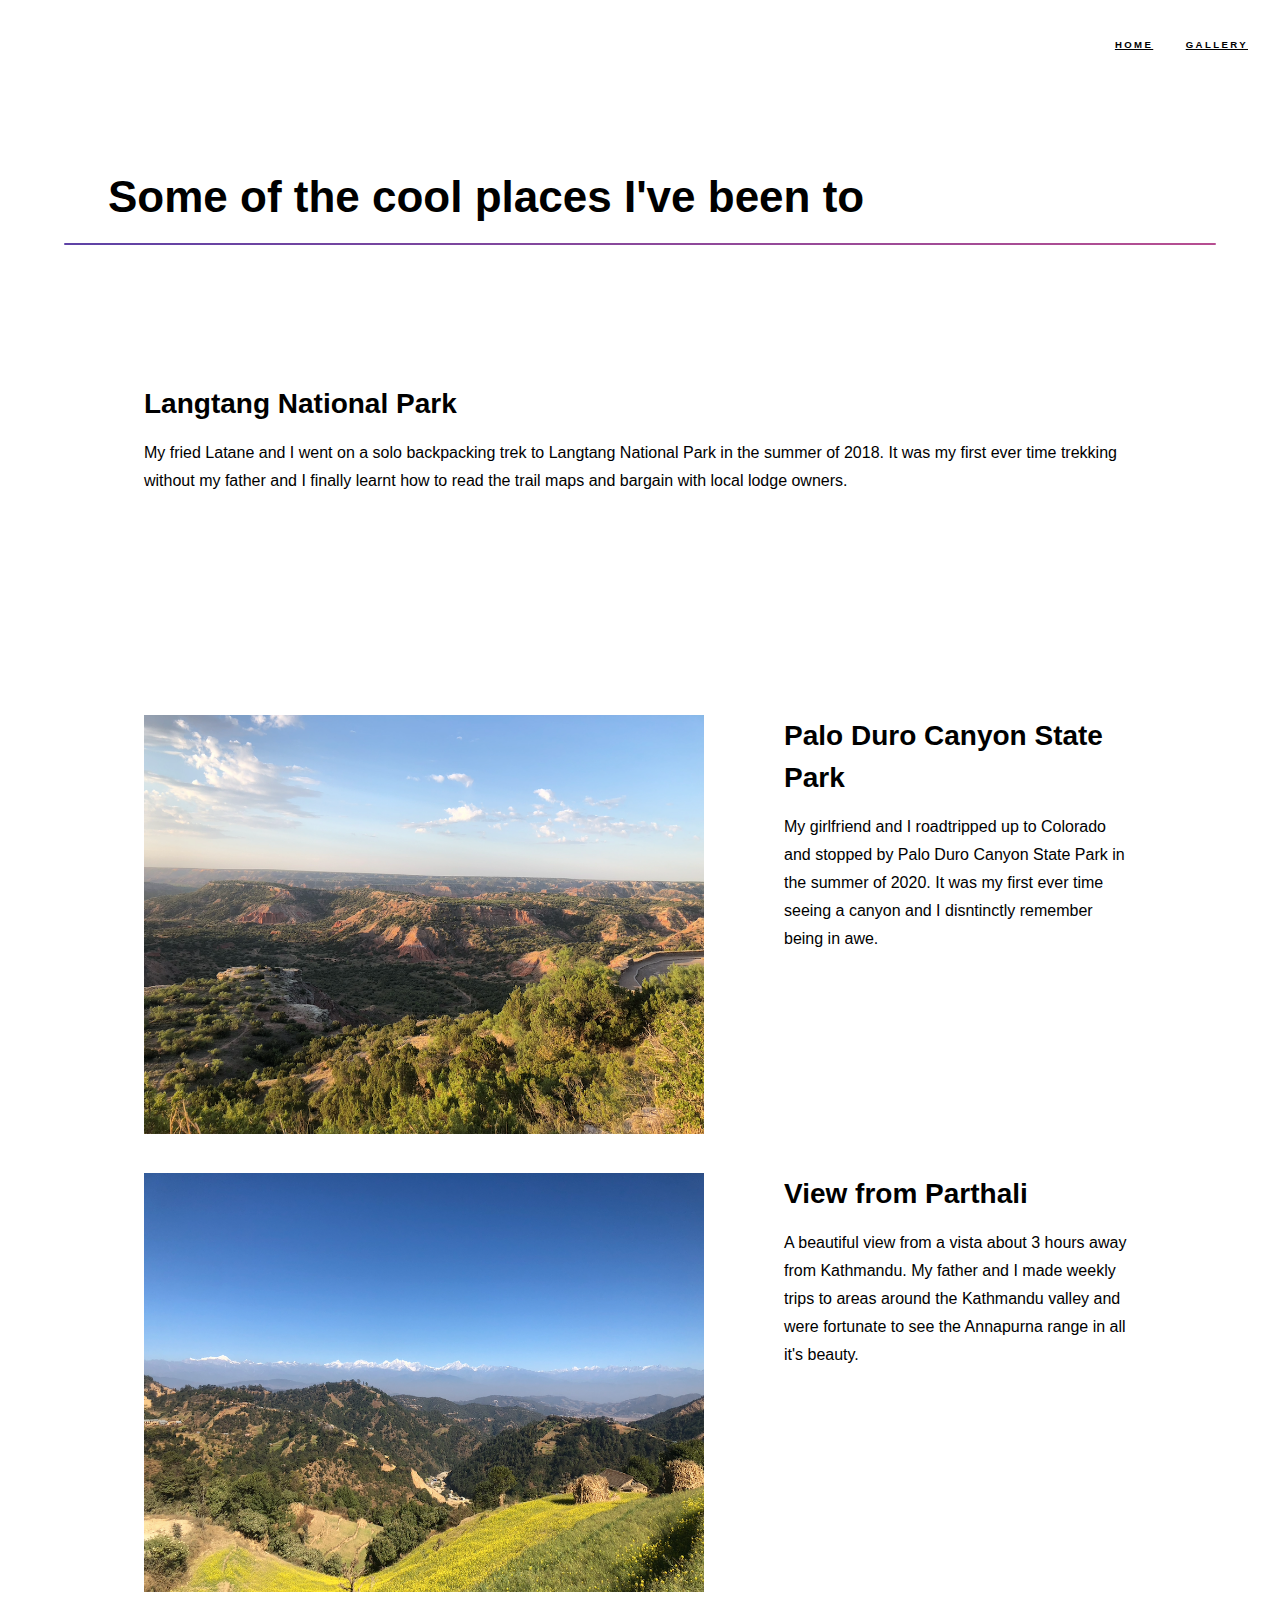
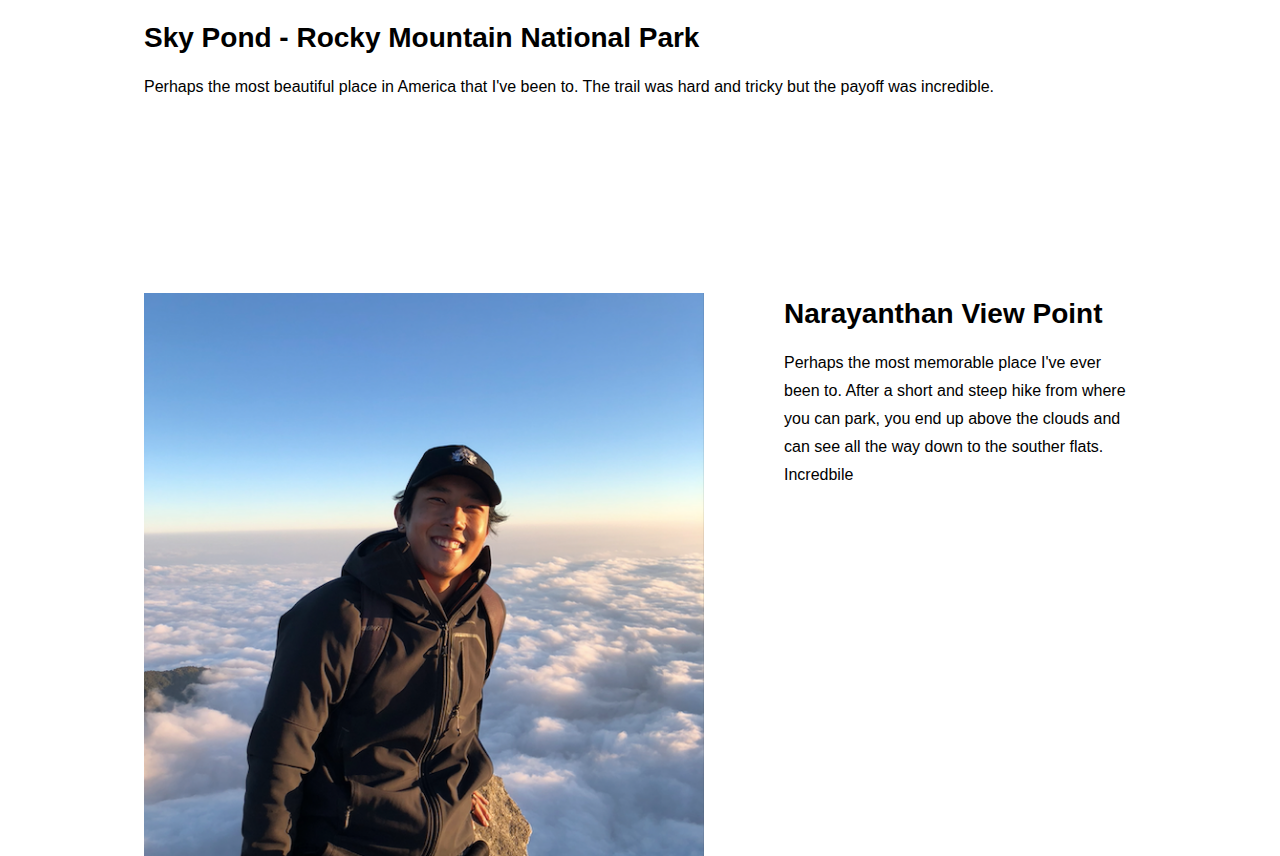
==== commit 55d9d94e: "Final" ====
--- a/gallery.html
+++ b/gallery.html
@@ -16,23 +16,21 @@
 
 		<!-- Header -->
 			<header id="header">
-				<a href="index.html" class="title" style= "padding-left:5em">Back</a>
 				<nav>
 					<ul>
-						<li><a href="index.html">Home</a></li>
-						<li><a href="generic.html" class="active">Gallery</a></li>
-						<li><a href="elements.html">Elements</a></li>
+						<li><a href="index.html" style = "color: black">Home</a></li>
+						<li><a href="gallery.html" class="active" style = "color: black">Gallery</a></li>
 					</ul>
 				</nav>
 			</header>
 
 		<!-- Wrapper -->
 			<div id="wrapper">
-
+				<div id="contento">
 				<!-- Main -->
 					<section id="main" class="wrapper">
 						<div class="inner">
-							<h1 class="major">Some of the cool places I've been to</h1>
+							<h1 class="major" style = "padding-left: 1em;">Some of the cool places I've been to</h1>
 							<section style = "border: 5em solid white">
 								<img src="Langtang.jpg" style = "padding-right: 5em; float: left; width: 40em"2em" alt="" data-position="center center" />
 								<div class="content">
@@ -90,7 +88,7 @@
 						</div>
 					</section>
 			</div>
-
+		</div>
 		<!-- Scripts -->
 			<script src="assets/js/jquery.min.js"></script>
 			<script src="assets/js/jquery.scrollex.min.js"></script>
--- a/assets/css/main.css
+++ b/assets/css/main.css
@@ -3396,6 +3396,13 @@
 		background-color: #ffffff;
 		cursor: default;
 		padding: 1.75em 2em;
+		z-index:1000;
+		position: fixed;
+		width: 100%;
+	}
+
+	#contento {
+		padding-top: 100px;
 	}
 
 	.float-left{
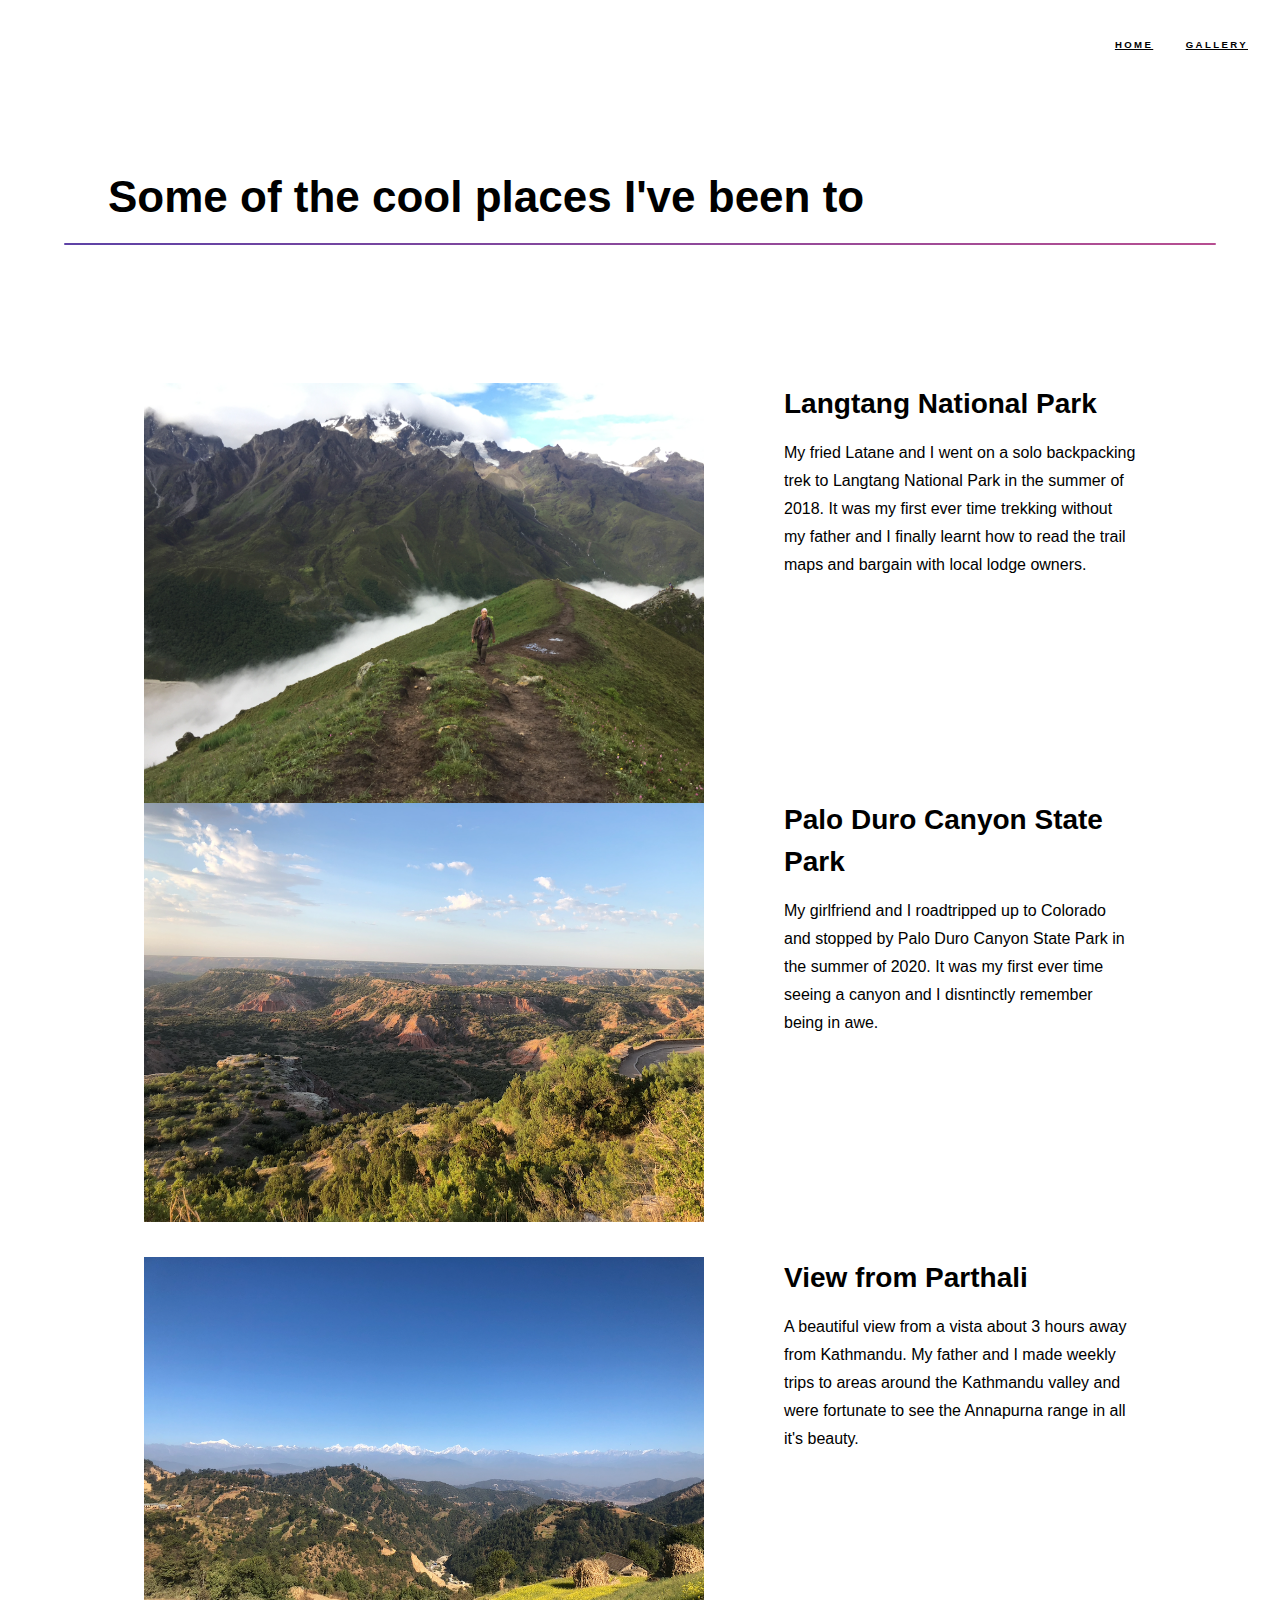
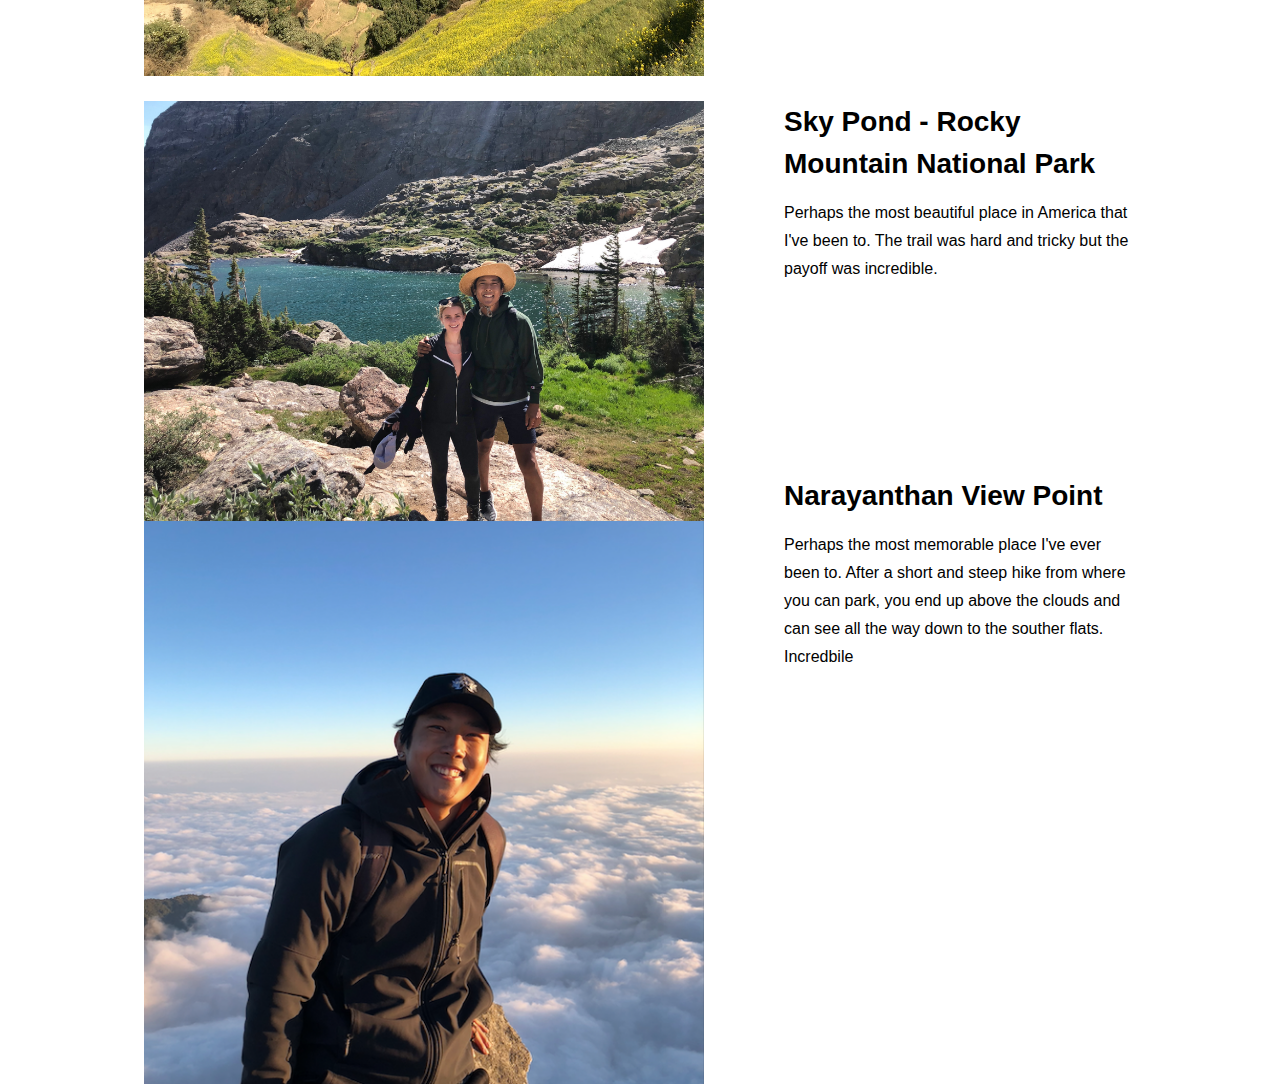
==== commit ead6528b: "final" ====
--- a/gallery.html
+++ b/gallery.html
@@ -32,7 +32,7 @@
 						<div class="inner">
 							<h1 class="major" style = "padding-left: 1em;">Some of the cool places I've been to</h1>
 							<section style = "border: 5em solid white">
-								<img src="Langtang.jpg" style = "padding-right: 5em; float: left; width: 40em"2em" alt="" data-position="center center" />
+								<img src="Langtang.JPG" style = "padding-right: 5em; float: left; width: 40em"2em" alt="" data-position="center center" />
 								<div class="content">
 									<div class="inner">
 										<h2>Langtang National Park</h2>
@@ -69,7 +69,7 @@
 							<br>
 
 							<section style = "border: 5em solid white">
-							<img src="rocky.jpg" style = "padding-right: 5em; float: left; width: 40em"2em" alt="" data-position="center center" />
+							<img src="rocky.JPG" style = "padding-right: 5em; float: left; width: 40em"2em" alt="" data-position="center center" />
 							<div class="content">
 								<div class="inner">
 									<h2>Sky Pond - Rocky Mountain National Park </h2>
